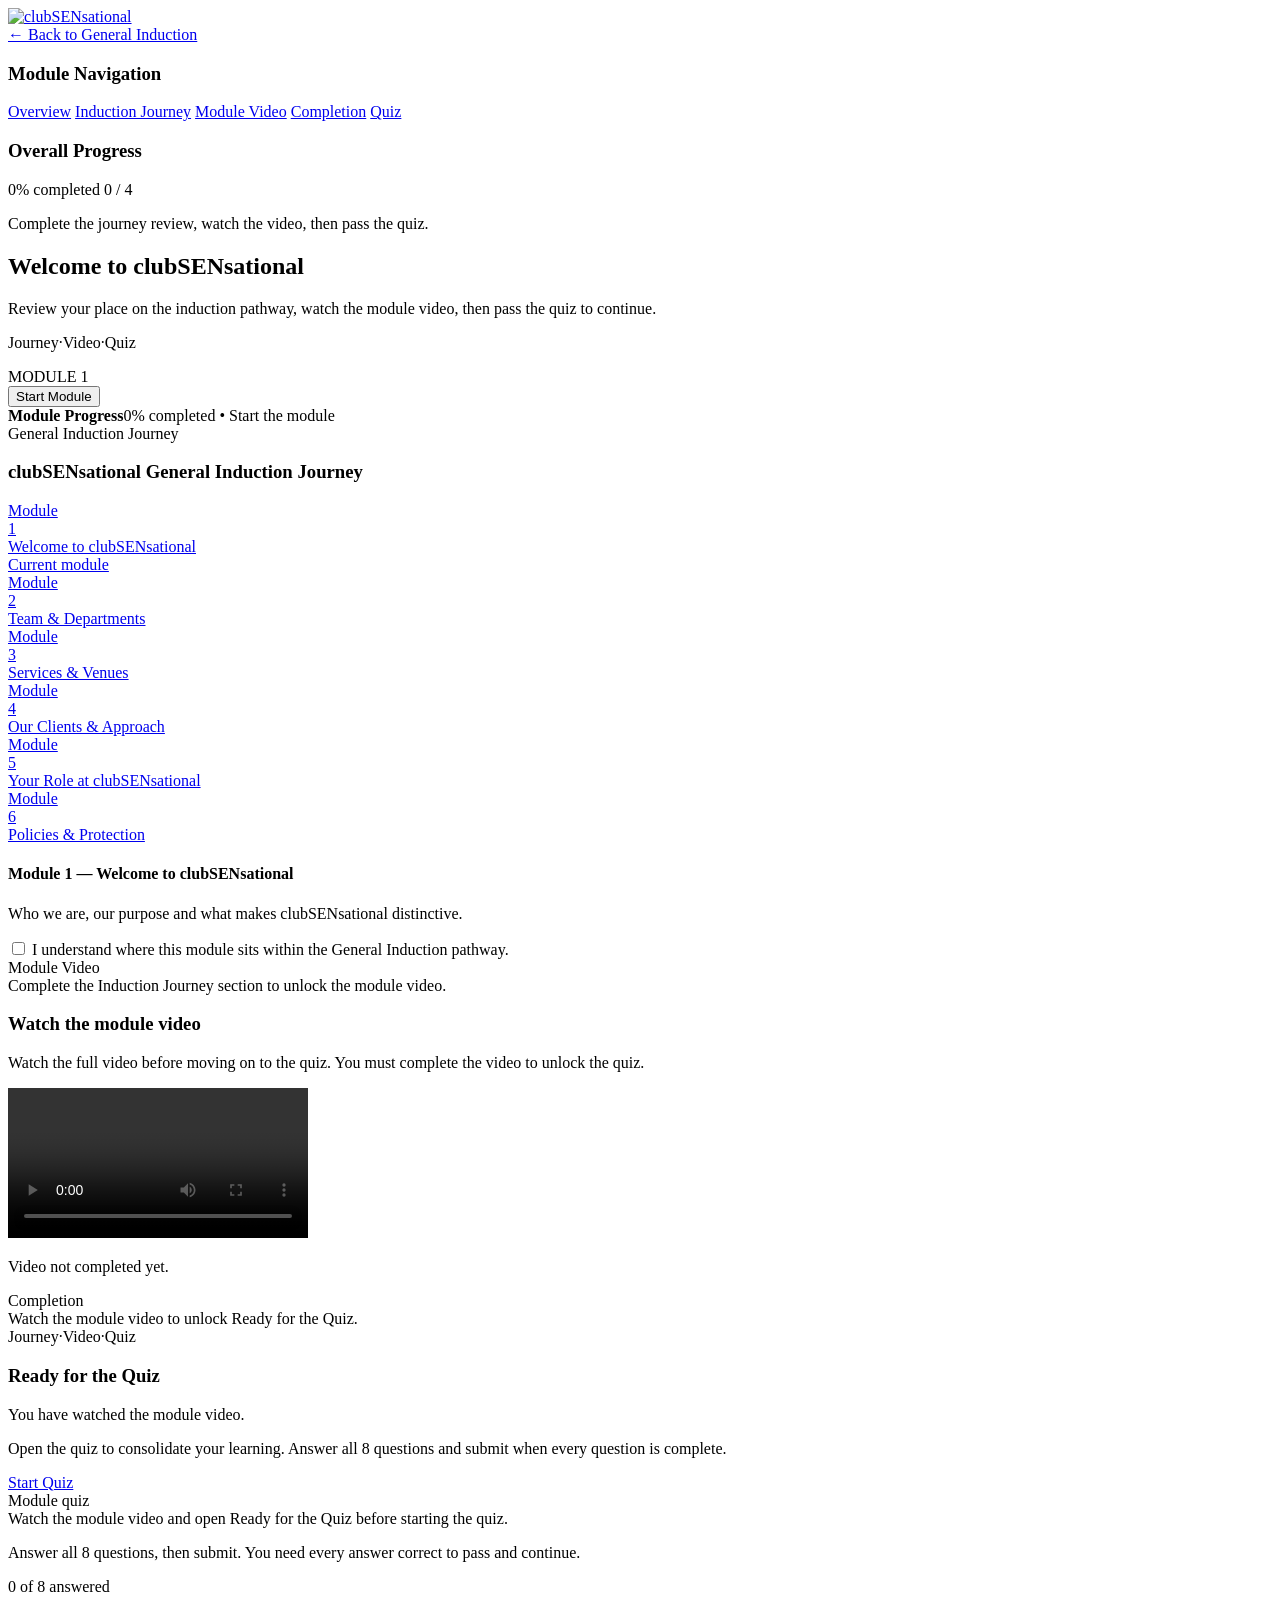
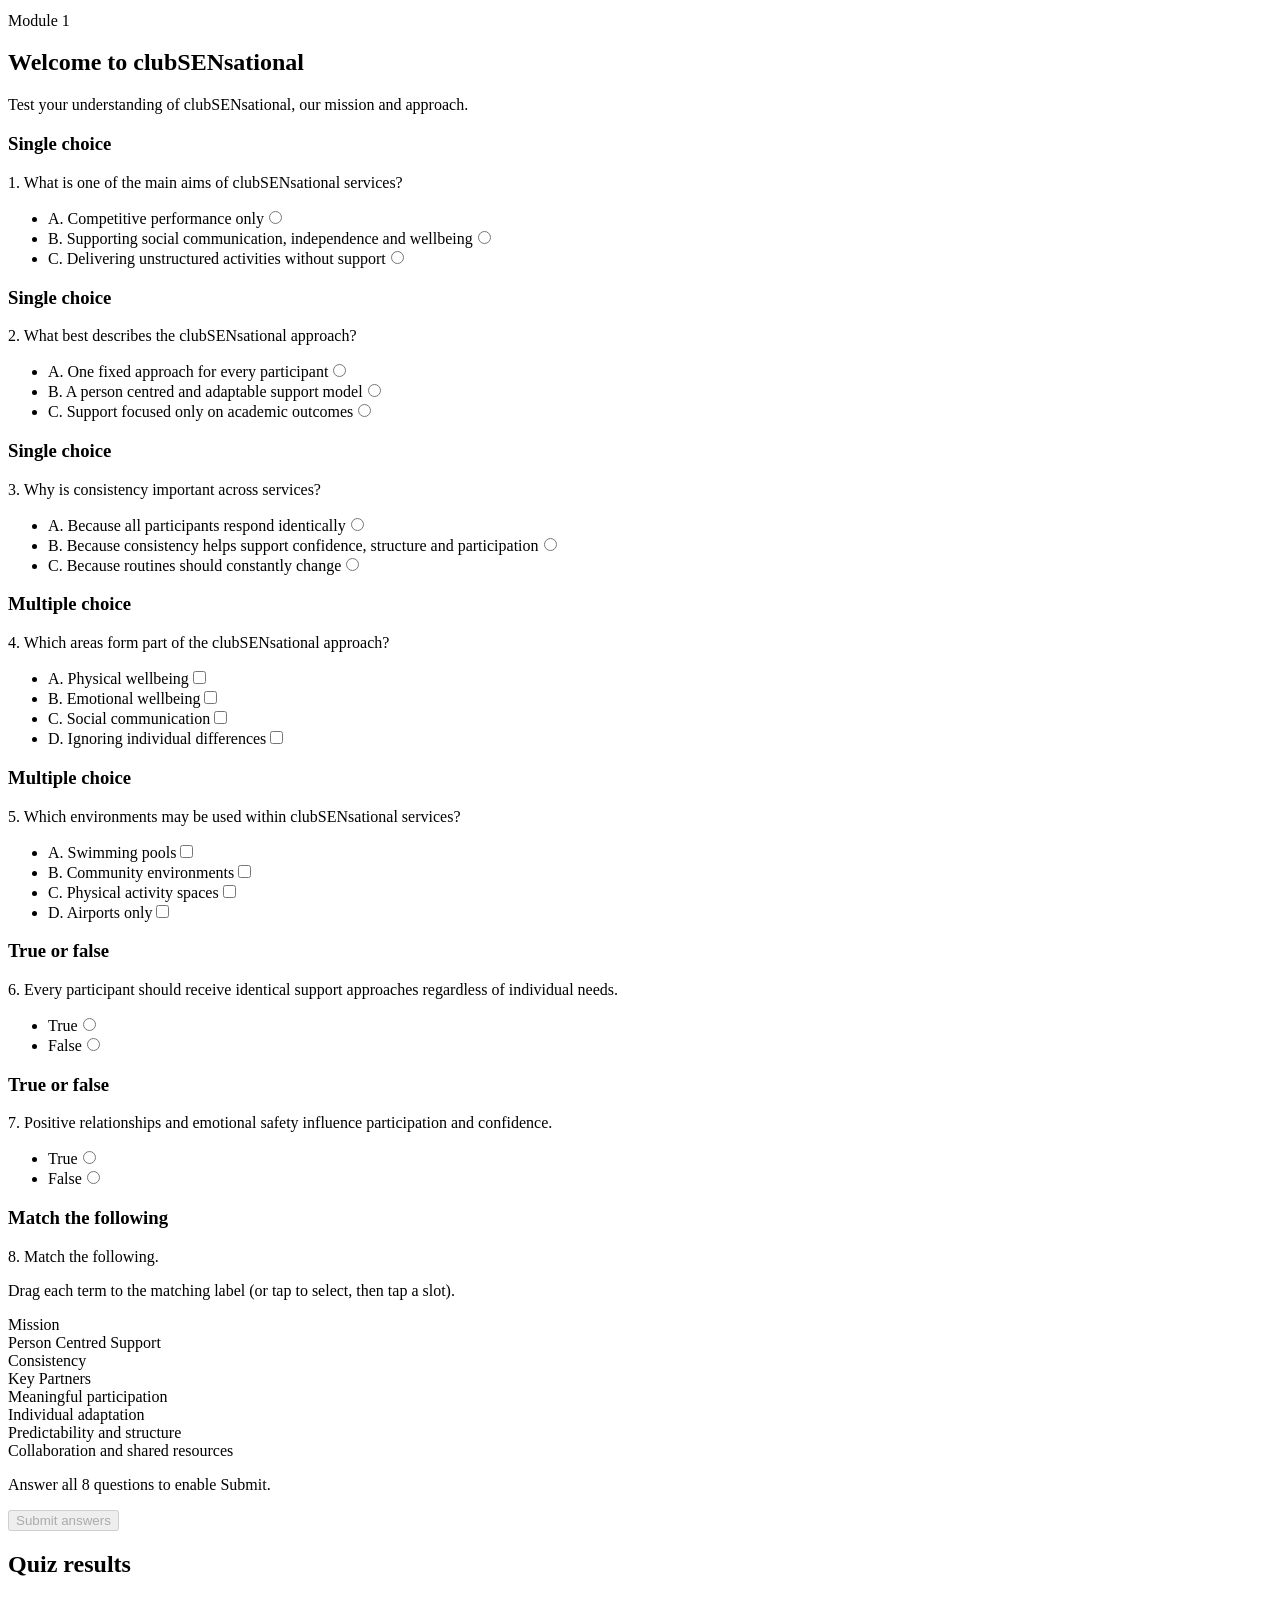
==== general-induction/modules/module-1/index.html @ 7389bcb9 "Shorten module hero descriptor to avoid duplicating the subtitle. Co-authored-by: Cursor <cursoragen" ====
<!DOCTYPE html>
<html lang="en-GB">
<head>
  <meta charset="UTF-8" />
  <meta name="viewport" content="width=device-width, initial-scale=1.0" />
  <title>Module 1 - Welcome to clubSENsational | General Induction</title>
  <meta name="description" content="Who we are, our purpose and what makes clubSENsational distinctive." />
  <link rel="stylesheet" href="/assets/training-content-containment.css" />
  <link rel="stylesheet" href="/assets/induction-module-template.css" />
  <link rel="stylesheet" href="/assets/module-roadmap.css" />
  <link rel="stylesheet" href="/assets/induction-journey-connectors.css" />
  <link rel="stylesheet" href="/assets/journey-editorial-hierarchy.css" />
  <link rel="stylesheet" href="/assets/induction-journey-editorial-overrides.css" />
  <link rel="stylesheet" href="/assets/journey-node-layout.css" />
  <link rel="stylesheet" href="/assets/induction-journey-nodes.css" />
  <link rel="stylesheet" href="/assets/induction-recap-completion-theme.css" />
  <link rel="stylesheet" href="/assets/induction-quiz-theme.css" />
  <link rel="stylesheet" href="/assets/provisional-video.css" />
  <link rel="stylesheet" href="/assets/provisional-ui-overrides.css" />
</head>
<body class="training-template-body">
<div class="portal" data-induction-module="1" data-provisional-induction="1">
  <aside class="sidebar">
    <div class="brand-card">
      <a href="/general-induction/" class="sidebar-logo-link">
        <img src="/assets/clubsensational-portal-logo.png" alt="clubSENsational" class="sidebar-logo-img" />
      </a>
    </div>
    <a href="/general-induction/" class="btn-back-pathway">&larr; Back to General Induction</a>
    <div class="sidebar-card">
      <h3>Module Navigation</h3>
      <div class="nav-list" id="moduleNav">
        <a class="nav-link active" href="#overview">Overview</a>
        <a class="nav-link" href="#journey">Induction Journey</a>
        <a class="nav-link" href="#video">Module Video</a>
        <a class="nav-link" href="#complete">Completion</a>
        <a class="nav-link" href="#quiz">Quiz</a>
      </div>
    </div>
    <div class="sidebar-card">
      <h3>Overall Progress</h3>
      <div class="progress-track"><div class="progress-fill" id="overallProgressFill"></div></div>
      <div class="progress-meta">
        <span id="overallProgressText">0% completed</span>
        <span id="overallProgressCount">0 / 4</span>
      </div>
      <p class="small-note">Complete the journey review, watch the video, then pass the quiz.</p>
    </div>
  </aside>

  <main class="main">
    <div class="content">
      <section class="hero section hero--module-system" id="overview" data-stage="overview">
        <div class="module-hero__atmosphere" aria-hidden="true">
          <div class="module-hero__glow"></div>
          <div class="module-hero__signature" aria-hidden="true"></div>
          <div class="module-hero__wave module-hero__wave--1"></div>
          <div class="module-hero__wave module-hero__wave--2"></div>
          <div class="module-hero__wave module-hero__wave--3"></div>
          <span class="module-hero__orb module-hero__orb--1" aria-hidden="true"></span>
          <span class="module-hero__orb module-hero__orb--2" aria-hidden="true"></span>
          <span class="module-hero__orb module-hero__orb--3" aria-hidden="true"></span>
          <span class="module-hero__orb module-hero__orb--4" aria-hidden="true"></span>
        </div>
        <div class="section-top section-top--hero">
          <div class="hero-title-line">
            <div class="hero-title-line__stack">
              <h2>Welcome to clubSENsational</h2>
              <p class="module-hero__descriptor">Review your place on the induction pathway, watch the module video, then pass the quiz to continue.</p>
              <p class="module-hero__path"><span>Journey</span><span class="module-hero__path-sep" aria-hidden="true">&middot;</span><span>Video</span><span class="module-hero__path-sep" aria-hidden="true">&middot;</span><span>Quiz</span></p>
            </div>
            <div class="hero-title-line__rail"><div class="hero-heading-row"><div class="hero-module-num">MODULE 1</div></div></div>
          </div>
        </div>
        <div class="hero-actions"><button type="button" class="btn btn-primary" data-scroll="#journey">Start Module</button></div>
      </section>

      <div class="module-progress-bar">
        <div class="module-progress-top"><strong>Module Progress</strong><span id="moduleProgressText">0% completed &bull; Start the module</span></div>
        <div class="module-progress-track"><div class="module-progress-fill" id="moduleProgressFill"></div></div>
      </div>

      <section class="section" id="journey" data-stage="journey">
        <div class="section-top"><span class="section-pill">General Induction Journey</span></div>
        <div class="section-body">
          <div class="section-title-row"><h3>clubSENsational General Induction Journey</h3></div>
          <div class="journey-wrap">
            <div class="journey-track">
              <a class="journey-item active" href="/general-induction/modules/module-1/">
                <div class="journey-node">
                  <span class="journey-node__kicker">Module</span>
                  <div class="journey-circle"><span class="journey-node__num">1</span></div>
                </div>
                <div class="journey-title">Welcome to clubSENsational</div>
                <div class="journey-status">Current module</div>
              </a>
              <a class="journey-item " href="/general-induction/modules/module-2/">
                <div class="journey-node">
                  <span class="journey-node__kicker">Module</span>
                  <div class="journey-circle"><span class="journey-node__num">2</span></div>
                </div>
                <div class="journey-title">Team & Departments</div>
                <div class="journey-status"></div>
              </a>
              <a class="journey-item " href="/general-induction/modules/module-3/">
                <div class="journey-node">
                  <span class="journey-node__kicker">Module</span>
                  <div class="journey-circle"><span class="journey-node__num">3</span></div>
                </div>
                <div class="journey-title">Services & Venues</div>
                <div class="journey-status"></div>
              </a>
              <a class="journey-item " href="/general-induction/modules/module-4/">
                <div class="journey-node">
                  <span class="journey-node__kicker">Module</span>
                  <div class="journey-circle"><span class="journey-node__num">4</span></div>
                </div>
                <div class="journey-title">Our Clients & Approach</div>
                <div class="journey-status"></div>
              </a>
              <a class="journey-item " href="/general-induction/modules/module-5/">
                <div class="journey-node">
                  <span class="journey-node__kicker">Module</span>
                  <div class="journey-circle"><span class="journey-node__num">5</span></div>
                </div>
                <div class="journey-title">Your Role at clubSENsational</div>
                <div class="journey-status"></div>
              </a>
              <a class="journey-item " href="/general-induction/modules/module-6/">
                <div class="journey-node">
                  <span class="journey-node__kicker">Module</span>
                  <div class="journey-circle"><span class="journey-node__num">6</span></div>
                </div>
                <div class="journey-title">Policies & Protection</div>
                <div class="journey-status"></div>
              </a>
            </div>
            <div class="journey-panel" id="journeyPanel">
              <h4>Module 1 &mdash; Welcome to clubSENsational</h4>
              <p>Who we are, our purpose and what makes clubSENsational distinctive.</p>
            </div>
          </div>
          <label class="check-item clickable-progress">
            <input type="checkbox" class="overall-check" data-stage-check="journey">
            <span>I understand where this module sits within the General Induction pathway.</span>
          </label>
        </div>
      </section>

      <section class="section gated-locked" id="video" data-stage="video" data-unlock-after="journey">
        <div class="section-top"><span class="section-pill">Module Video</span></div>
        <div class="section-body">
          <div class="section-lock-banner">Complete the Induction Journey section to unlock the module video.</div>
          <div class="section-title-row"><h3>Watch the module video</h3></div>
          <p class="lead">Watch the full video before moving on to the quiz. You must complete the video to unlock the quiz.</p>
          <div class="module-video-shell">
            <video class="module-video" id="moduleVideo" controls playsinline preload="metadata" src="/assets/videos/module-1.mp4"></video>
            <p class="module-video-status" id="moduleVideoStatus">Video not completed yet.</p>
          </div>
          <label class="check-item clickable-progress video-complete-check" id="videoCompleteWrap" hidden>
            <input type="checkbox" class="overall-check" data-stage-check="video" id="videoCompleteCheck" disabled>
            <span>I have watched the module video.</span>
          </label>
        </div>
      </section>

      <section class="section gated-locked" id="complete" data-stage="complete" data-unlock-after="video">
        <div class="section-top"><span class="section-pill">Completion</span></div>
        <div class="section-body">
          <div class="section-lock-banner">Watch the module video to unlock Ready for the Quiz.</div>
          <div class="completion-box">
            <div class="completion-atmosphere" aria-hidden="true"></div>
            <div class="completion-inner">
              <div class="completion-pathway" role="presentation" aria-hidden="true">
                <span>Journey</span><span class="completion-pathway__sep">&middot;</span><span>Video</span><span class="completion-pathway__sep">&middot;</span><span class="completion-pathway__quiz">Quiz</span>
              </div>
              <h3 class="completion-title">Ready for the Quiz</h3>
              <div class="completion-body">
                <p class="completion-lead">You have watched the module video.</p>
                <p class="completion-sub">Open the quiz to consolidate your learning. Answer all 8 questions and submit when every question is complete.</p>
              </div>
              <div class="completion-actions">
                <a class="btn btn-primary" href="#quiz" id="startQuizBtn">Start Quiz</a>
              </div>
            </div>
          </div>
        </div>
      </section>

      <section class="section gated-locked" id="quiz" data-stage="quiz" data-unlock-after="complete">
        <div class="section-top"><span class="section-pill">Module quiz</span></div>
        <div class="section-body">
          <div class="section-lock-banner">Watch the module video and open Ready for the Quiz before starting the quiz.</div>
          <p class="lead">Answer all 8 questions, then submit. You need every answer correct to pass and continue.</p>
          <div class="quiz-embed">
            <div class="quiz-inline" id="quizInlineM1">
              <div class="quiz-inline-progress">
                <div class="progress-track"><div class="progress-fill" id="progressFillM1"></div></div>
                <p class="progress-meta" id="progressTextM1">0 of 8 answered</p>
              </div>
              <header class="quiz-hero">
                <span class="tag">Module 1</span>
                <h1>Welcome to clubSENsational</h1>
                <p>Test your understanding of clubSENsational, our mission and approach.</p>
              </header>
              <form id="quizFormM1">
                <div class="q-card" data-q="1">
                  <h3>Single choice</h3>
                  <p class="q-text">1. What is one of the main aims of clubSENsational services?</p>
                  <ul class="opt-list">
                    <li><label for="q1a_m1"><span class="opt-txt">A. Competitive performance only</span><input type="radio" name="q1_m1" id="q1a_m1" value="A"></label></li>
                    <li><label for="q1b_m1"><span class="opt-txt">B. Supporting social communication, independence and wellbeing</span><input type="radio" name="q1_m1" id="q1b_m1" value="B"></label></li>
                    <li><label for="q1c_m1"><span class="opt-txt">C. Delivering unstructured activities without support</span><input type="radio" name="q1_m1" id="q1c_m1" value="C"></label></li>
                  </ul>
                  <div class="feedback" id="f1M1"></div>
                </div>
                <div class="q-card" data-q="2">
                  <h3>Single choice</h3>
                  <p class="q-text">2. What best describes the clubSENsational approach?</p>
                  <ul class="opt-list">
                    <li><label for="q2a_m1"><span class="opt-txt">A. One fixed approach for every participant</span><input type="radio" name="q2_m1" id="q2a_m1" value="A"></label></li>
                    <li><label for="q2b_m1"><span class="opt-txt">B. A person centred and adaptable support model</span><input type="radio" name="q2_m1" id="q2b_m1" value="B"></label></li>
                    <li><label for="q2c_m1"><span class="opt-txt">C. Support focused only on academic outcomes</span><input type="radio" name="q2_m1" id="q2c_m1" value="C"></label></li>
                  </ul>
                  <div class="feedback" id="f2M1"></div>
                </div>
                <div class="q-card" data-q="3">
                  <h3>Single choice</h3>
                  <p class="q-text">3. Why is consistency important across services?</p>
                  <ul class="opt-list">
                    <li><label for="q3a_m1"><span class="opt-txt">A. Because all participants respond identically</span><input type="radio" name="q3_m1" id="q3a_m1" value="A"></label></li>
                    <li><label for="q3b_m1"><span class="opt-txt">B. Because consistency helps support confidence, structure and participation</span><input type="radio" name="q3_m1" id="q3b_m1" value="B"></label></li>
                    <li><label for="q3c_m1"><span class="opt-txt">C. Because routines should constantly change</span><input type="radio" name="q3_m1" id="q3c_m1" value="C"></label></li>
                  </ul>
                  <div class="feedback" id="f3M1"></div>
                </div>
                <div class="q-card" data-q="4">
                  <h3>Multiple choice</h3>
                  <p class="q-text">4. Which areas form part of the clubSENsational approach?</p>
                  <ul class="opt-list">
                    <li><label for="q4a_m1"><span class="opt-txt">A. Physical wellbeing</span><input type="checkbox" name="q4_m1" id="q4a_m1" value="A"></label></li>
                    <li><label for="q4b_m1"><span class="opt-txt">B. Emotional wellbeing</span><input type="checkbox" name="q4_m1" id="q4b_m1" value="B"></label></li>
                    <li><label for="q4c_m1"><span class="opt-txt">C. Social communication</span><input type="checkbox" name="q4_m1" id="q4c_m1" value="C"></label></li>
                    <li><label for="q4d_m1"><span class="opt-txt">D. Ignoring individual differences</span><input type="checkbox" name="q4_m1" id="q4d_m1" value="D"></label></li>
                  </ul>
                  <div class="feedback" id="f4M1"></div>
                </div>
                <div class="q-card" data-q="5">
                  <h3>Multiple choice</h3>
                  <p class="q-text">5. Which environments may be used within clubSENsational services?</p>
                  <ul class="opt-list">
                    <li><label for="q5a_m1"><span class="opt-txt">A. Swimming pools</span><input type="checkbox" name="q5_m1" id="q5a_m1" value="A"></label></li>
                    <li><label for="q5b_m1"><span class="opt-txt">B. Community environments</span><input type="checkbox" name="q5_m1" id="q5b_m1" value="B"></label></li>
                    <li><label for="q5c_m1"><span class="opt-txt">C. Physical activity spaces</span><input type="checkbox" name="q5_m1" id="q5c_m1" value="C"></label></li>
                    <li><label for="q5d_m1"><span class="opt-txt">D. Airports only</span><input type="checkbox" name="q5_m1" id="q5d_m1" value="D"></label></li>
                  </ul>
                  <div class="feedback" id="f5M1"></div>
                </div>
                <div class="q-card" data-q="6">
                  <h3>True or false</h3>
                  <p class="q-text">6. Every participant should receive identical support approaches regardless of individual needs.</p>
                  <ul class="opt-list">
                    <li><label for="q6t_m1"><span class="opt-txt">True</span><input type="radio" name="q6_m1" id="q6t_m1" value="T"></label></li>
                    <li><label for="q6f_m1"><span class="opt-txt">False</span><input type="radio" name="q6_m1" id="q6f_m1" value="F"></label></li>
                  </ul>
                  <div class="feedback" id="f6M1"></div>
                </div>
                <div class="q-card" data-q="7">
                  <h3>True or false</h3>
                  <p class="q-text">7. Positive relationships and emotional safety influence participation and confidence.</p>
                  <ul class="opt-list">
                    <li><label for="q7t_m1"><span class="opt-txt">True</span><input type="radio" name="q7_m1" id="q7t_m1" value="T"></label></li>
                    <li><label for="q7f_m1"><span class="opt-txt">False</span><input type="radio" name="q7_m1" id="q7f_m1" value="F"></label></li>
                  </ul>
                  <div class="feedback" id="f7M1"></div>
                </div>
                <div class="q-card" data-q="8">
                  <h3>Match the following</h3>
                  <p class="q-text">8. Match the following.</p>
                  <p class="q-text q-text--match-hint">Drag each term to the matching label (or tap to select, then tap a slot).</p>
                  <div class="match-game">
                    <div class="match-column match-slots">
                      <div class="match-slot" data-correct="meaningful_participation"><span class="slot-label">Mission</span><div class="slot-drop"></div></div>
                      <div class="match-slot" data-correct="individual_adaptation"><span class="slot-label">Person Centred Support</span><div class="slot-drop"></div></div>
                      <div class="match-slot" data-correct="predictability_and_structure"><span class="slot-label">Consistency</span><div class="slot-drop"></div></div>
                      <div class="match-slot" data-correct="collaboration_and_shared_resources"><span class="slot-label">Key Partners</span><div class="slot-drop"></div></div>
                    </div>
                    <div class="match-column match-pool" id="pool8M1">
                      <div class="match-chip" data-value="meaningful_participation" draggable="true">Meaningful participation</div>
                      <div class="match-chip" data-value="individual_adaptation" draggable="true">Individual adaptation</div>
                      <div class="match-chip" data-value="predictability_and_structure" draggable="true">Predictability and structure</div>
                      <div class="match-chip" data-value="collaboration_and_shared_resources" draggable="true">Collaboration and shared resources</div>
                    </div>
                  </div>
                  <div class="feedback" id="f8M1"></div>
                </div>
                <p class="quiz-submit-hint" id="quizSubmitHintM1">Answer all 8 questions to enable Submit.</p>
                <button type="submit" class="btn-submit" id="submitBtnM1" disabled>Submit answers</button>
              </form>
              <div class="score-card" id="scoreCardM1">
                <h2>Quiz results</h2>
                <p class="score-value" id="scoreValueM1">0/8</p>
                <p class="score-msg" id="scoreMsgM1"></p>
                <a href="/general-induction/modules/module-2/" class="back-link quiz-next-btn" style="display:none">Continue to Module 2</a>
              </div>
            </div>
          </div>
        </div>
      </section>
<script>window.inductionQuizConfig = {"moduleNumber": 1, "correct": {"q1": "B", "q2": "B", "q3": "B", "q4": ["A", "B", "C"], "q5": ["A", "B", "C"], "q6": "F", "q7": "T"}, "matchFeedback": "Mission -> Meaningful participation; Person Centred Support -> Individual adaptation; Consistency -> Predictability and structure; Key Partners -> Collaboration and shared resources."};</script>
    </div>
  </main>
</div>
<script src="/shared/provisional-module-flow.js"></script>
<script src="/shared/provisional-quiz-flow.js"></script>
</body>
</html>
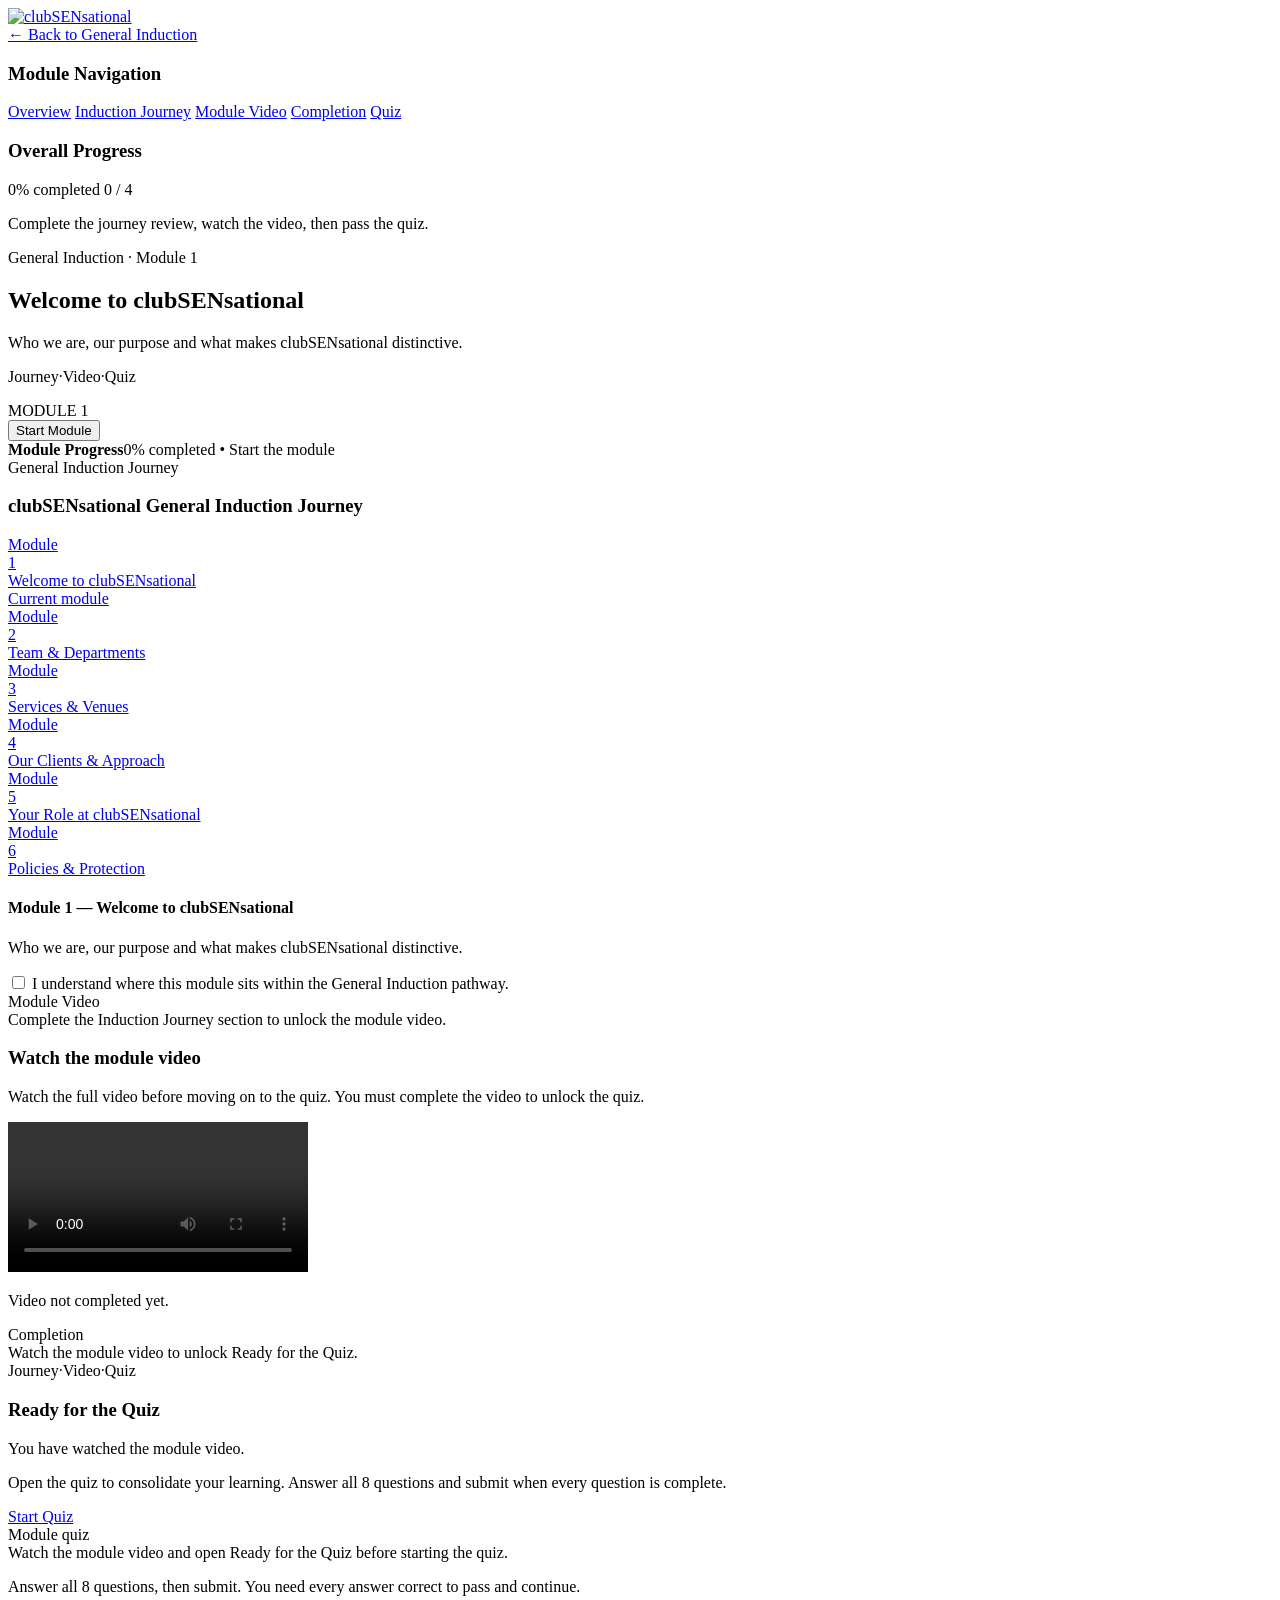
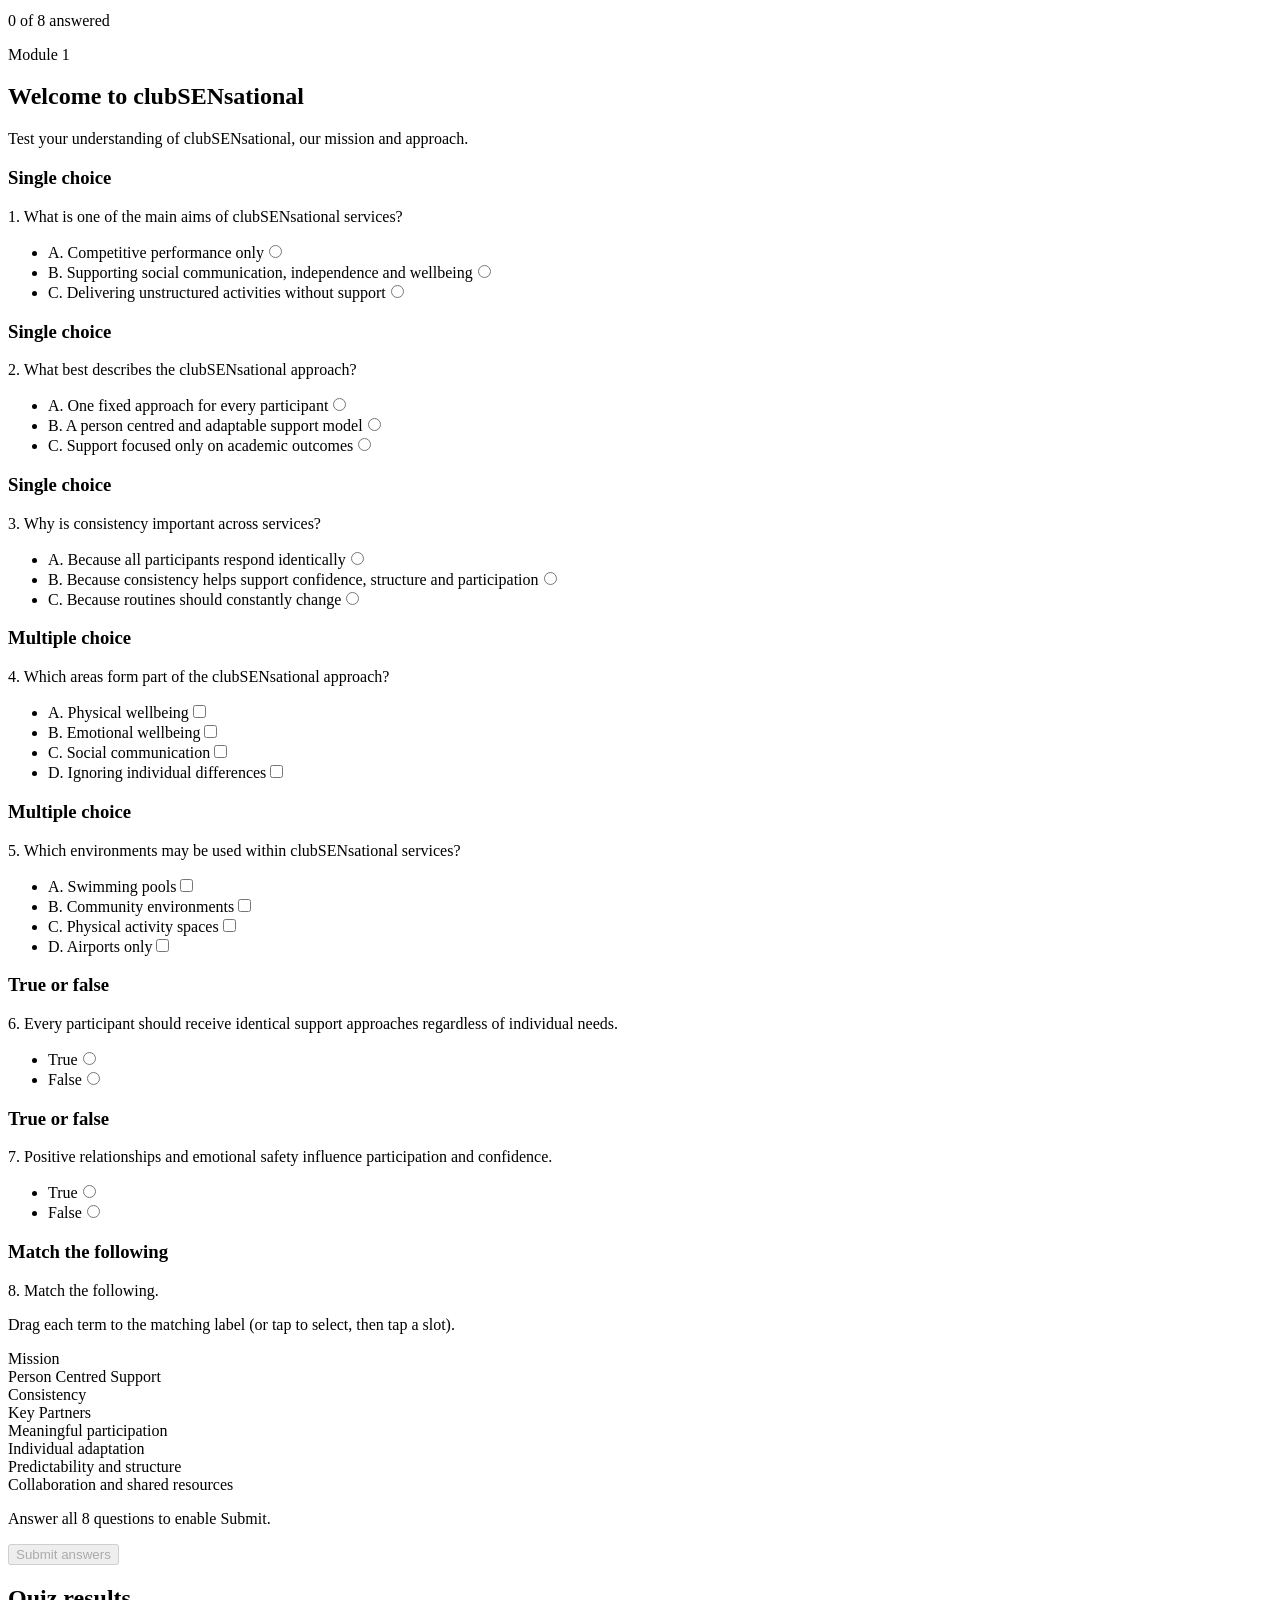
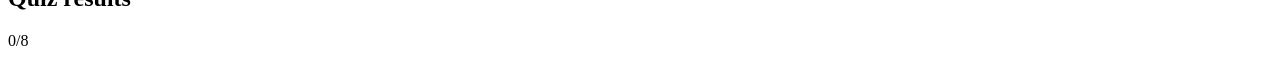
==== commit 6633be34: "Fix module hero colors and titles on all modules. Load induction portal theme, use navy text on gold" ====
--- a/general-induction/modules/module-1/index.html
+++ b/general-induction/modules/module-1/index.html
@@ -17,6 +17,7 @@
   <link rel="stylesheet" href="/assets/induction-quiz-theme.css" />
   <link rel="stylesheet" href="/assets/provisional-video.css" />
   <link rel="stylesheet" href="/assets/provisional-ui-overrides.css" />
+  <link rel="stylesheet" href="/assets/induction-portal-theme.css" />
 </head>
 <body class="training-template-body">
 <div class="portal" data-induction-module="1" data-provisional-induction="1">
@@ -65,8 +66,9 @@
         <div class="section-top section-top--hero">
           <div class="hero-title-line">
             <div class="hero-title-line__stack">
+              <p class="module-hero__kicker">General Induction &middot; Module 1</p>
               <h2>Welcome to clubSENsational</h2>
-              <p class="module-hero__descriptor">Review your place on the induction pathway, watch the module video, then pass the quiz to continue.</p>
+              <p class="module-hero__descriptor">Who we are, our purpose and what makes clubSENsational distinctive.</p>
               <p class="module-hero__path"><span>Journey</span><span class="module-hero__path-sep" aria-hidden="true">&middot;</span><span>Video</span><span class="module-hero__path-sep" aria-hidden="true">&middot;</span><span>Quiz</span></p>
             </div>
             <div class="hero-title-line__rail"><div class="hero-heading-row"><div class="hero-module-num">MODULE 1</div></div></div>
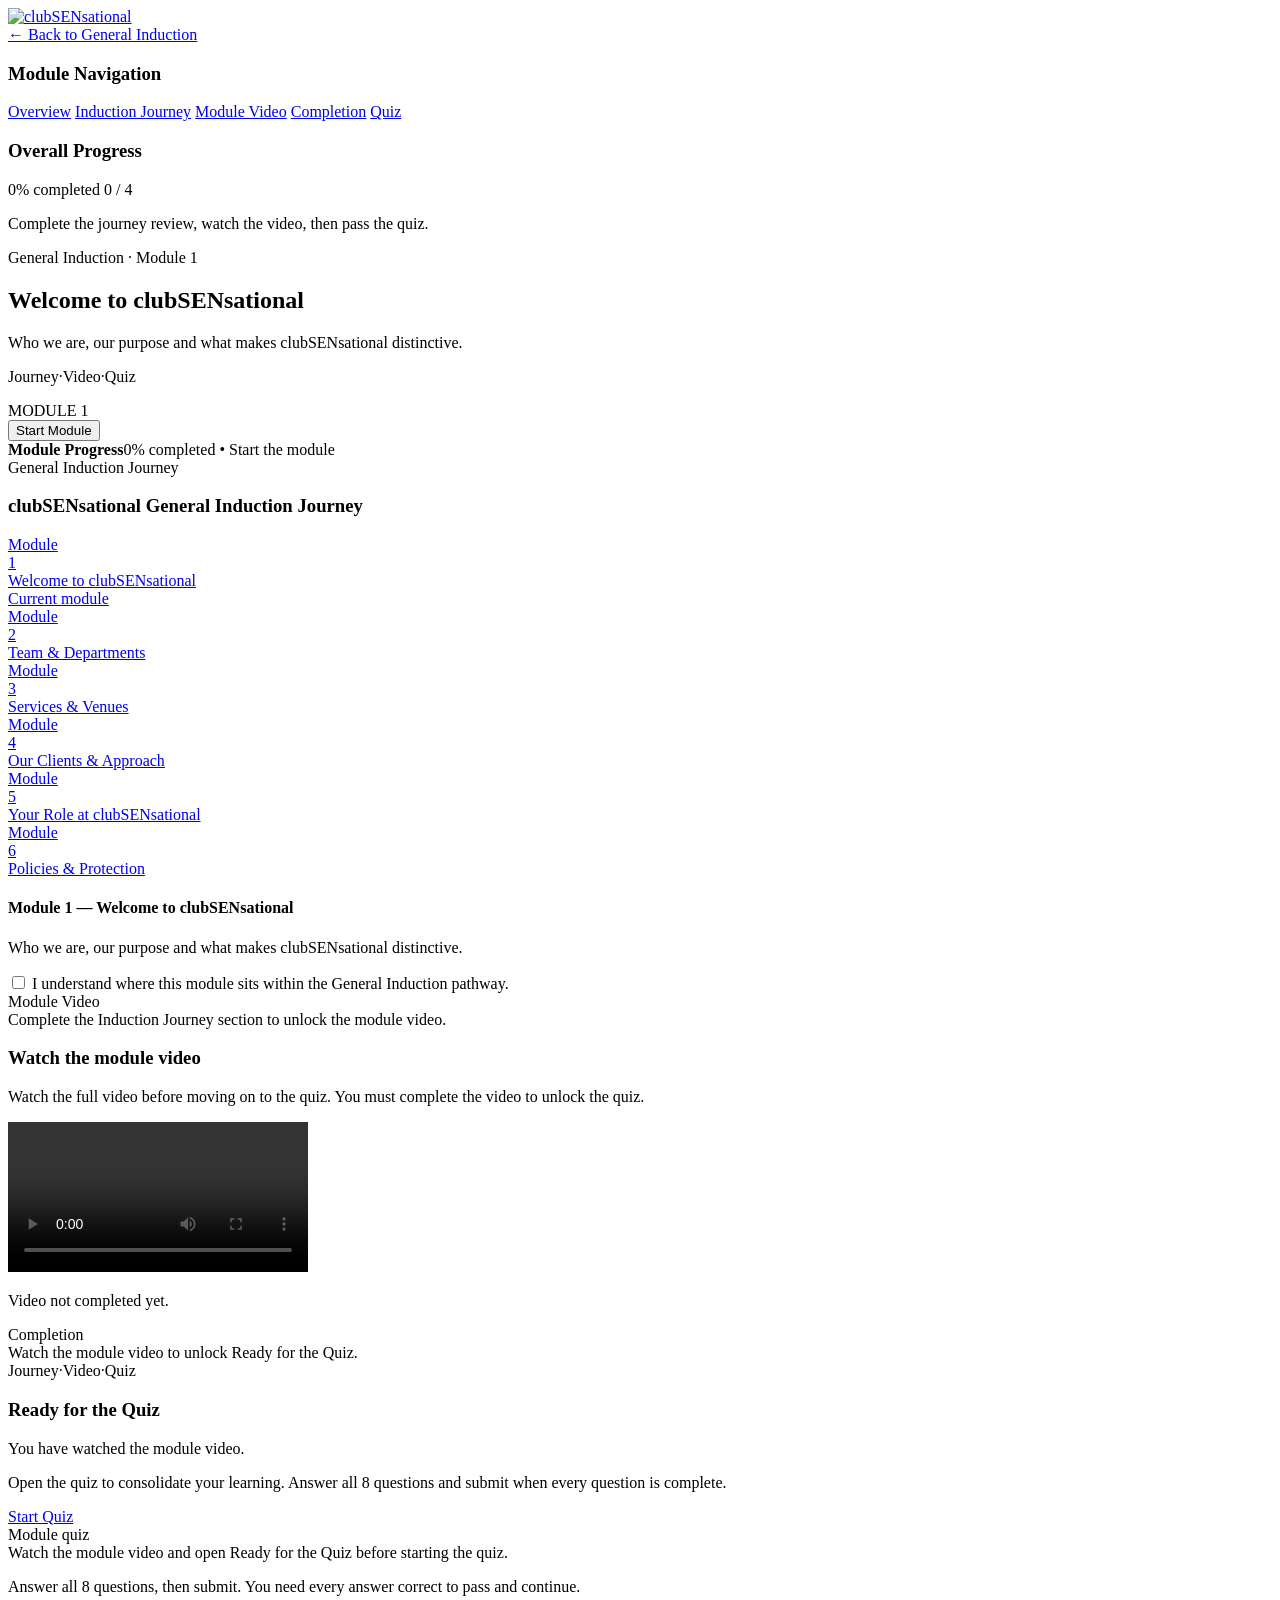
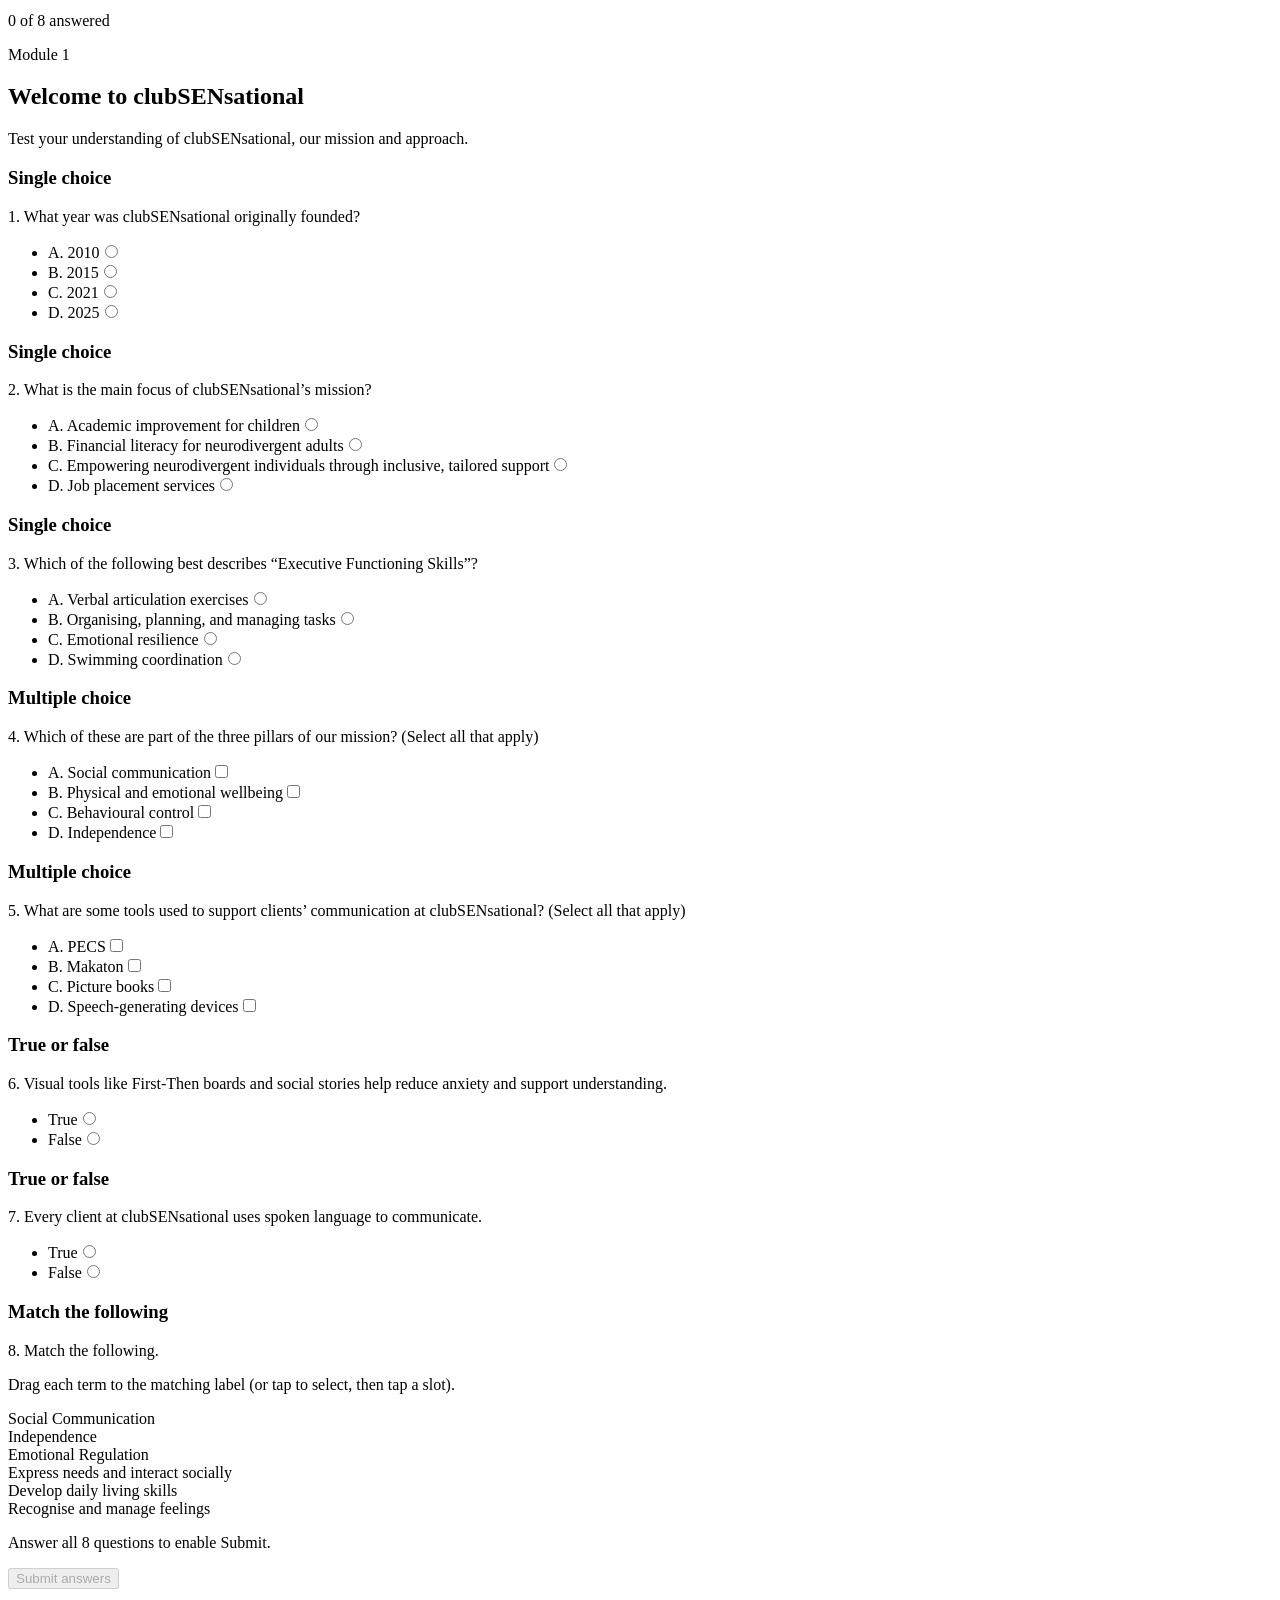
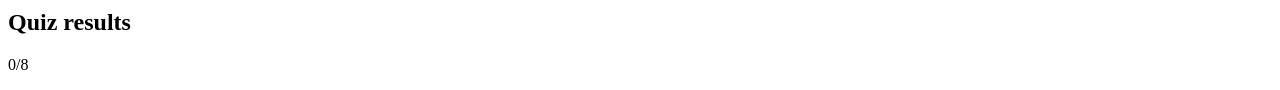
==== commit 5d59cfff: "Replace all module quizzes with the approved question bank. Updates induction_quizzes.json for modul" ====
--- a/general-induction/modules/module-1/index.html
+++ b/general-induction/modules/module-1/index.html
@@ -208,59 +208,62 @@
               <form id="quizFormM1">
                 <div class="q-card" data-q="1">
                   <h3>Single choice</h3>
-                  <p class="q-text">1. What is one of the main aims of clubSENsational services?</p>
-                  <ul class="opt-list">
-                    <li><label for="q1a_m1"><span class="opt-txt">A. Competitive performance only</span><input type="radio" name="q1_m1" id="q1a_m1" value="A"></label></li>
-                    <li><label for="q1b_m1"><span class="opt-txt">B. Supporting social communication, independence and wellbeing</span><input type="radio" name="q1_m1" id="q1b_m1" value="B"></label></li>
-                    <li><label for="q1c_m1"><span class="opt-txt">C. Delivering unstructured activities without support</span><input type="radio" name="q1_m1" id="q1c_m1" value="C"></label></li>
+                  <p class="q-text">1. What year was clubSENsational originally founded?</p>
+                  <ul class="opt-list">
+                    <li><label for="q1a_m1"><span class="opt-txt">A. 2010</span><input type="radio" name="q1_m1" id="q1a_m1" value="A"></label></li>
+                    <li><label for="q1b_m1"><span class="opt-txt">B. 2015</span><input type="radio" name="q1_m1" id="q1b_m1" value="B"></label></li>
+                    <li><label for="q1c_m1"><span class="opt-txt">C. 2021</span><input type="radio" name="q1_m1" id="q1c_m1" value="C"></label></li>
+                    <li><label for="q1d_m1"><span class="opt-txt">D. 2025</span><input type="radio" name="q1_m1" id="q1d_m1" value="D"></label></li>
                   </ul>
                   <div class="feedback" id="f1M1"></div>
                 </div>
                 <div class="q-card" data-q="2">
                   <h3>Single choice</h3>
-                  <p class="q-text">2. What best describes the clubSENsational approach?</p>
-                  <ul class="opt-list">
-                    <li><label for="q2a_m1"><span class="opt-txt">A. One fixed approach for every participant</span><input type="radio" name="q2_m1" id="q2a_m1" value="A"></label></li>
-                    <li><label for="q2b_m1"><span class="opt-txt">B. A person centred and adaptable support model</span><input type="radio" name="q2_m1" id="q2b_m1" value="B"></label></li>
-                    <li><label for="q2c_m1"><span class="opt-txt">C. Support focused only on academic outcomes</span><input type="radio" name="q2_m1" id="q2c_m1" value="C"></label></li>
+                  <p class="q-text">2. What is the main focus of clubSENsational’s mission?</p>
+                  <ul class="opt-list">
+                    <li><label for="q2a_m1"><span class="opt-txt">A. Academic improvement for children</span><input type="radio" name="q2_m1" id="q2a_m1" value="A"></label></li>
+                    <li><label for="q2b_m1"><span class="opt-txt">B. Financial literacy for neurodivergent adults</span><input type="radio" name="q2_m1" id="q2b_m1" value="B"></label></li>
+                    <li><label for="q2c_m1"><span class="opt-txt">C. Empowering neurodivergent individuals through inclusive, tailored support</span><input type="radio" name="q2_m1" id="q2c_m1" value="C"></label></li>
+                    <li><label for="q2d_m1"><span class="opt-txt">D. Job placement services</span><input type="radio" name="q2_m1" id="q2d_m1" value="D"></label></li>
                   </ul>
                   <div class="feedback" id="f2M1"></div>
                 </div>
                 <div class="q-card" data-q="3">
                   <h3>Single choice</h3>
-                  <p class="q-text">3. Why is consistency important across services?</p>
-                  <ul class="opt-list">
-                    <li><label for="q3a_m1"><span class="opt-txt">A. Because all participants respond identically</span><input type="radio" name="q3_m1" id="q3a_m1" value="A"></label></li>
-                    <li><label for="q3b_m1"><span class="opt-txt">B. Because consistency helps support confidence, structure and participation</span><input type="radio" name="q3_m1" id="q3b_m1" value="B"></label></li>
-                    <li><label for="q3c_m1"><span class="opt-txt">C. Because routines should constantly change</span><input type="radio" name="q3_m1" id="q3c_m1" value="C"></label></li>
+                  <p class="q-text">3. Which of the following best describes “Executive Functioning Skills”?</p>
+                  <ul class="opt-list">
+                    <li><label for="q3a_m1"><span class="opt-txt">A. Verbal articulation exercises</span><input type="radio" name="q3_m1" id="q3a_m1" value="A"></label></li>
+                    <li><label for="q3b_m1"><span class="opt-txt">B. Organising, planning, and managing tasks</span><input type="radio" name="q3_m1" id="q3b_m1" value="B"></label></li>
+                    <li><label for="q3c_m1"><span class="opt-txt">C. Emotional resilience</span><input type="radio" name="q3_m1" id="q3c_m1" value="C"></label></li>
+                    <li><label for="q3d_m1"><span class="opt-txt">D. Swimming coordination</span><input type="radio" name="q3_m1" id="q3d_m1" value="D"></label></li>
                   </ul>
                   <div class="feedback" id="f3M1"></div>
                 </div>
                 <div class="q-card" data-q="4">
                   <h3>Multiple choice</h3>
-                  <p class="q-text">4. Which areas form part of the clubSENsational approach?</p>
-                  <ul class="opt-list">
-                    <li><label for="q4a_m1"><span class="opt-txt">A. Physical wellbeing</span><input type="checkbox" name="q4_m1" id="q4a_m1" value="A"></label></li>
-                    <li><label for="q4b_m1"><span class="opt-txt">B. Emotional wellbeing</span><input type="checkbox" name="q4_m1" id="q4b_m1" value="B"></label></li>
-                    <li><label for="q4c_m1"><span class="opt-txt">C. Social communication</span><input type="checkbox" name="q4_m1" id="q4c_m1" value="C"></label></li>
-                    <li><label for="q4d_m1"><span class="opt-txt">D. Ignoring individual differences</span><input type="checkbox" name="q4_m1" id="q4d_m1" value="D"></label></li>
+                  <p class="q-text">4. Which of these are part of the three pillars of our mission? (Select all that apply)</p>
+                  <ul class="opt-list">
+                    <li><label for="q4a_m1"><span class="opt-txt">A. Social communication</span><input type="checkbox" name="q4_m1" id="q4a_m1" value="A"></label></li>
+                    <li><label for="q4b_m1"><span class="opt-txt">B. Physical and emotional wellbeing</span><input type="checkbox" name="q4_m1" id="q4b_m1" value="B"></label></li>
+                    <li><label for="q4c_m1"><span class="opt-txt">C. Behavioural control</span><input type="checkbox" name="q4_m1" id="q4c_m1" value="C"></label></li>
+                    <li><label for="q4d_m1"><span class="opt-txt">D. Independence</span><input type="checkbox" name="q4_m1" id="q4d_m1" value="D"></label></li>
                   </ul>
                   <div class="feedback" id="f4M1"></div>
                 </div>
                 <div class="q-card" data-q="5">
                   <h3>Multiple choice</h3>
-                  <p class="q-text">5. Which environments may be used within clubSENsational services?</p>
-                  <ul class="opt-list">
-                    <li><label for="q5a_m1"><span class="opt-txt">A. Swimming pools</span><input type="checkbox" name="q5_m1" id="q5a_m1" value="A"></label></li>
-                    <li><label for="q5b_m1"><span class="opt-txt">B. Community environments</span><input type="checkbox" name="q5_m1" id="q5b_m1" value="B"></label></li>
-                    <li><label for="q5c_m1"><span class="opt-txt">C. Physical activity spaces</span><input type="checkbox" name="q5_m1" id="q5c_m1" value="C"></label></li>
-                    <li><label for="q5d_m1"><span class="opt-txt">D. Airports only</span><input type="checkbox" name="q5_m1" id="q5d_m1" value="D"></label></li>
+                  <p class="q-text">5. What are some tools used to support clients’ communication at clubSENsational? (Select all that apply)</p>
+                  <ul class="opt-list">
+                    <li><label for="q5a_m1"><span class="opt-txt">A. PECS</span><input type="checkbox" name="q5_m1" id="q5a_m1" value="A"></label></li>
+                    <li><label for="q5b_m1"><span class="opt-txt">B. Makaton</span><input type="checkbox" name="q5_m1" id="q5b_m1" value="B"></label></li>
+                    <li><label for="q5c_m1"><span class="opt-txt">C. Picture books</span><input type="checkbox" name="q5_m1" id="q5c_m1" value="C"></label></li>
+                    <li><label for="q5d_m1"><span class="opt-txt">D. Speech-generating devices</span><input type="checkbox" name="q5_m1" id="q5d_m1" value="D"></label></li>
                   </ul>
                   <div class="feedback" id="f5M1"></div>
                 </div>
                 <div class="q-card" data-q="6">
                   <h3>True or false</h3>
-                  <p class="q-text">6. Every participant should receive identical support approaches regardless of individual needs.</p>
+                  <p class="q-text">6. Visual tools like First-Then boards and social stories help reduce anxiety and support understanding.</p>
                   <ul class="opt-list">
                     <li><label for="q6t_m1"><span class="opt-txt">True</span><input type="radio" name="q6_m1" id="q6t_m1" value="T"></label></li>
                     <li><label for="q6f_m1"><span class="opt-txt">False</span><input type="radio" name="q6_m1" id="q6f_m1" value="F"></label></li>
@@ -269,7 +272,7 @@
                 </div>
                 <div class="q-card" data-q="7">
                   <h3>True or false</h3>
-                  <p class="q-text">7. Positive relationships and emotional safety influence participation and confidence.</p>
+                  <p class="q-text">7. Every client at clubSENsational uses spoken language to communicate.</p>
                   <ul class="opt-list">
                     <li><label for="q7t_m1"><span class="opt-txt">True</span><input type="radio" name="q7_m1" id="q7t_m1" value="T"></label></li>
                     <li><label for="q7f_m1"><span class="opt-txt">False</span><input type="radio" name="q7_m1" id="q7f_m1" value="F"></label></li>
@@ -282,16 +285,14 @@
                   <p class="q-text q-text--match-hint">Drag each term to the matching label (or tap to select, then tap a slot).</p>
                   <div class="match-game">
                     <div class="match-column match-slots">
-                      <div class="match-slot" data-correct="meaningful_participation"><span class="slot-label">Mission</span><div class="slot-drop"></div></div>
-                      <div class="match-slot" data-correct="individual_adaptation"><span class="slot-label">Person Centred Support</span><div class="slot-drop"></div></div>
-                      <div class="match-slot" data-correct="predictability_and_structure"><span class="slot-label">Consistency</span><div class="slot-drop"></div></div>
-                      <div class="match-slot" data-correct="collaboration_and_shared_resources"><span class="slot-label">Key Partners</span><div class="slot-drop"></div></div>
+                      <div class="match-slot" data-correct="express_needs_and_interact_socially"><span class="slot-label">Social Communication</span><div class="slot-drop"></div></div>
+                      <div class="match-slot" data-correct="develop_daily_living_skills"><span class="slot-label">Independence</span><div class="slot-drop"></div></div>
+                      <div class="match-slot" data-correct="recognise_and_manage_feelings"><span class="slot-label">Emotional Regulation</span><div class="slot-drop"></div></div>
                     </div>
                     <div class="match-column match-pool" id="pool8M1">
-                      <div class="match-chip" data-value="meaningful_participation" draggable="true">Meaningful participation</div>
-                      <div class="match-chip" data-value="individual_adaptation" draggable="true">Individual adaptation</div>
-                      <div class="match-chip" data-value="predictability_and_structure" draggable="true">Predictability and structure</div>
-                      <div class="match-chip" data-value="collaboration_and_shared_resources" draggable="true">Collaboration and shared resources</div>
+                      <div class="match-chip" data-value="express_needs_and_interact_socially" draggable="true">Express needs and interact socially</div>
+                      <div class="match-chip" data-value="develop_daily_living_skills" draggable="true">Develop daily living skills</div>
+                      <div class="match-chip" data-value="recognise_and_manage_feelings" draggable="true">Recognise and manage feelings</div>
                     </div>
                   </div>
                   <div class="feedback" id="f8M1"></div>
@@ -309,7 +310,7 @@
           </div>
         </div>
       </section>
-<script>window.inductionQuizConfig = {"moduleNumber": 1, "correct": {"q1": "B", "q2": "B", "q3": "B", "q4": ["A", "B", "C"], "q5": ["A", "B", "C"], "q6": "F", "q7": "T"}, "matchFeedback": "Mission -> Meaningful participation; Person Centred Support -> Individual adaptation; Consistency -> Predictability and structure; Key Partners -> Collaboration and shared resources."};</script>
+<script>window.inductionQuizConfig = {"moduleNumber": 1, "correct": {"q1": "C", "q2": "C", "q3": "B", "q4": ["A", "B", "D"], "q5": ["A", "B", "D"], "q6": "T", "q7": "F"}, "matchFeedback": "Social Communication -> Express needs and interact socially; Independence -> Develop daily living skills; Emotional Regulation -> Recognise and manage feelings."};</script>
     </div>
   </main>
 </div>
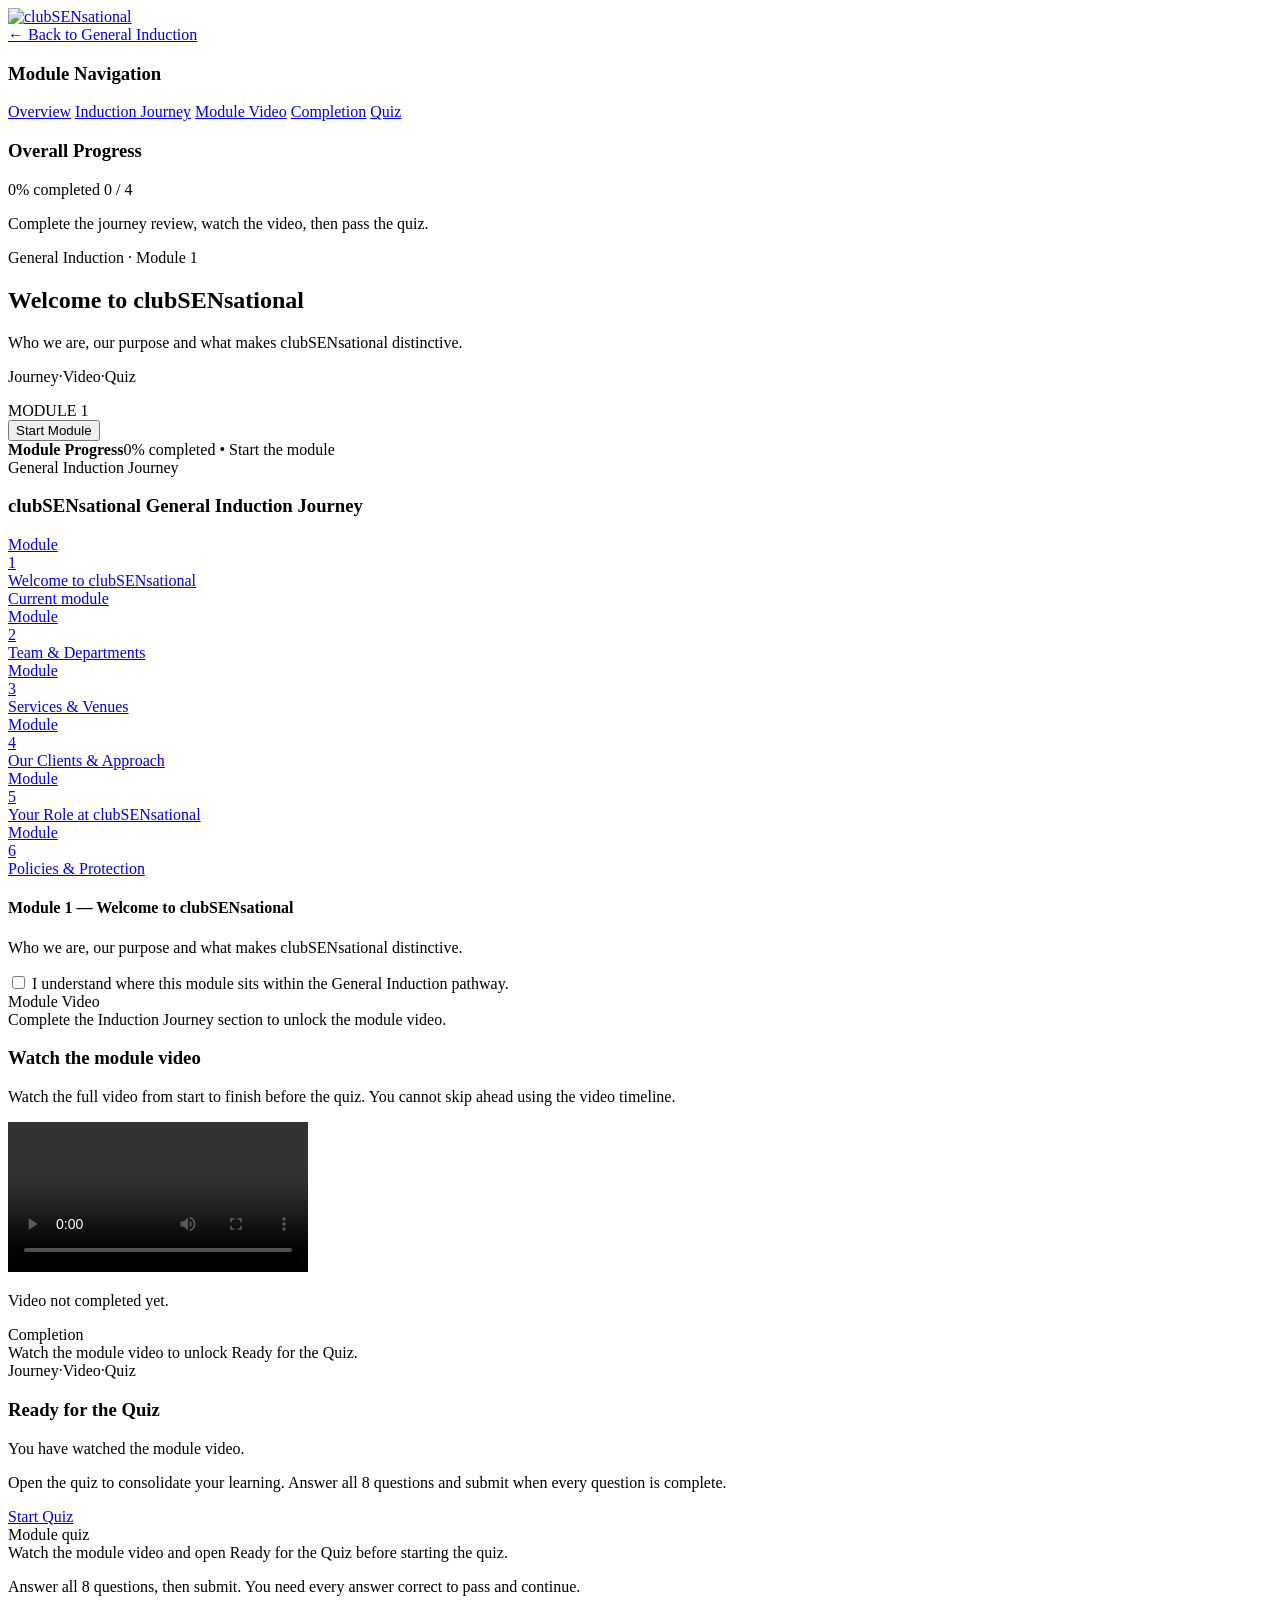
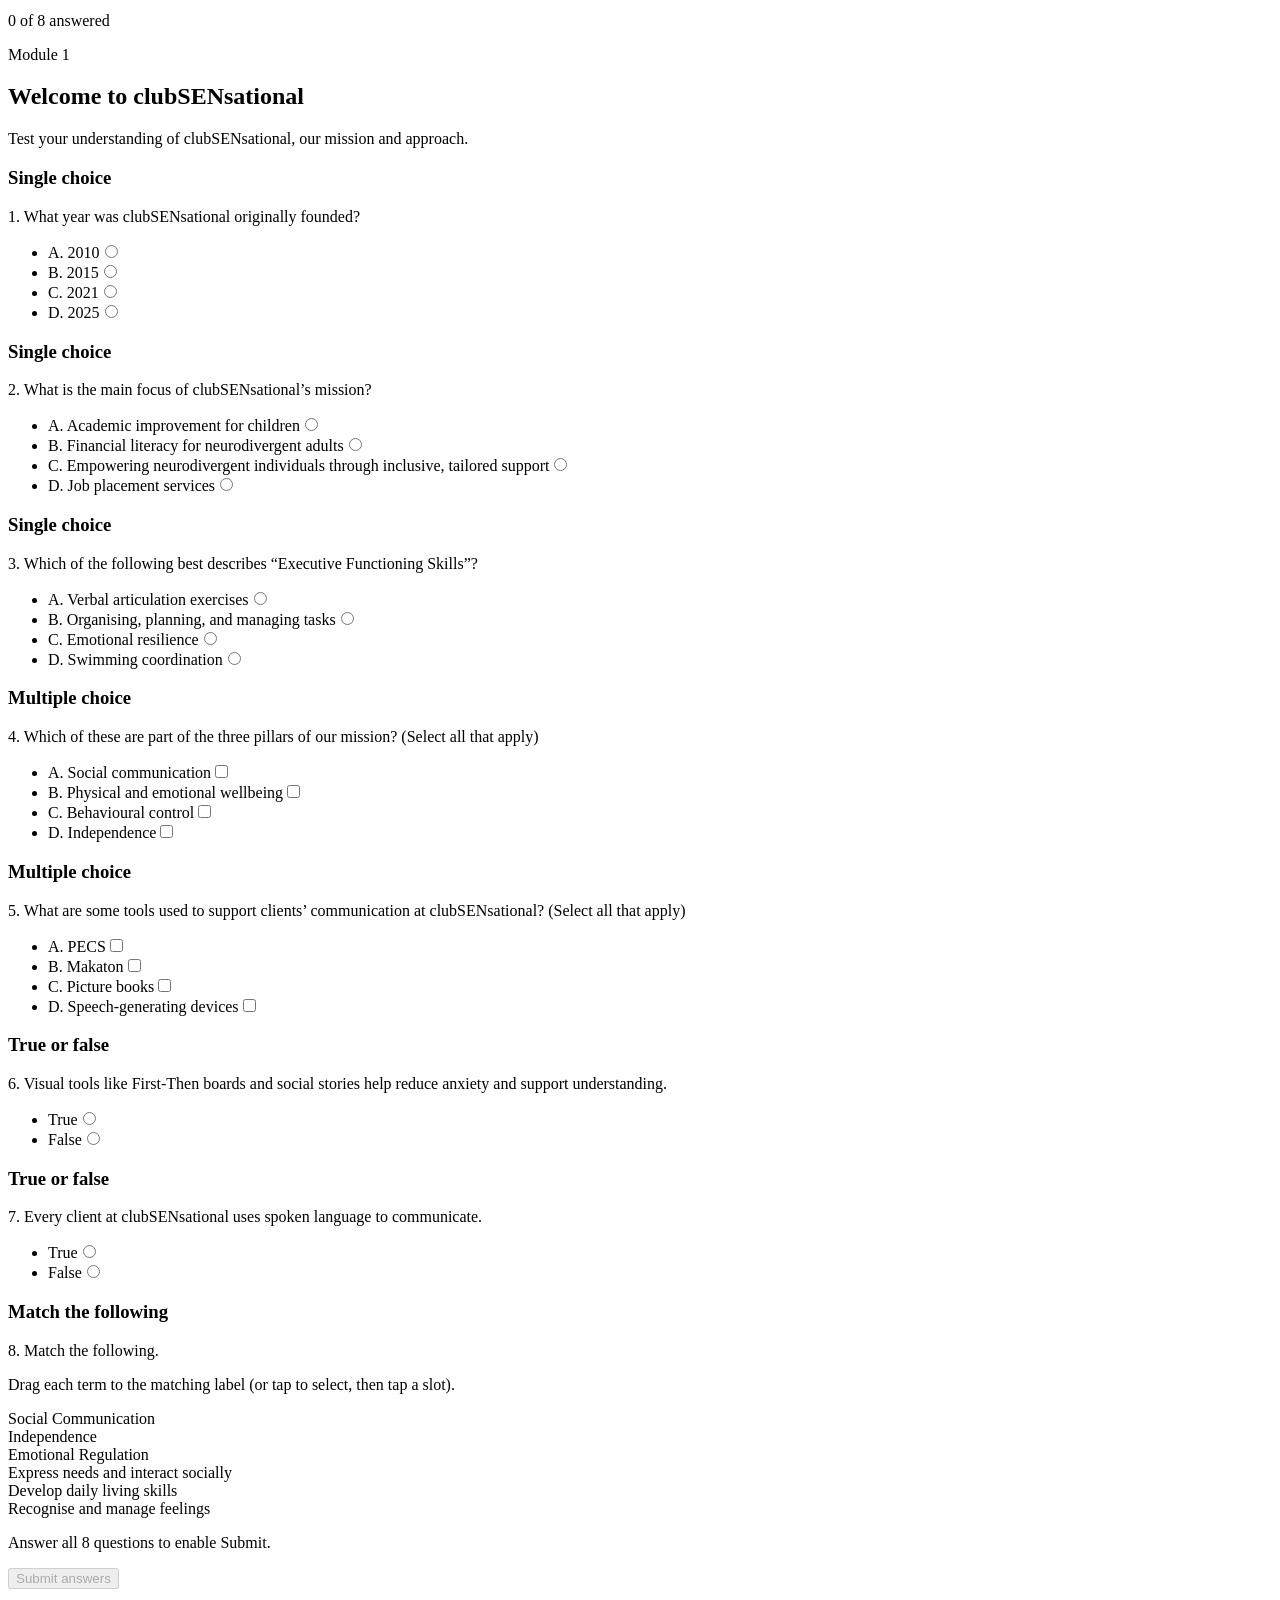
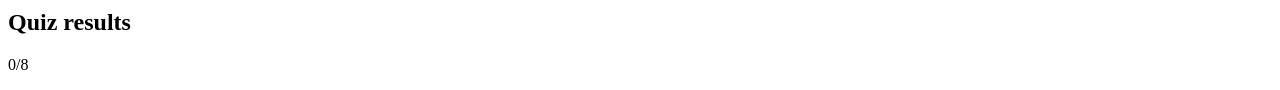
==== commit 25dc4696: "Prevent video timeline skipping until full watch completes. Learners cannot scrub ahead on the progr" ====
--- a/general-induction/modules/module-1/index.html
+++ b/general-induction/modules/module-1/index.html
@@ -18,6 +18,7 @@
   <link rel="stylesheet" href="/assets/provisional-video.css" />
   <link rel="stylesheet" href="/assets/provisional-ui-overrides.css" />
   <link rel="stylesheet" href="/assets/induction-portal-theme.css" />
+  <link rel="stylesheet" href="/assets/provisional-certificate.css" />
 </head>
 <body class="training-template-body">
 <div class="portal" data-induction-module="1" data-provisional-induction="1">
@@ -154,9 +155,9 @@
         <div class="section-body">
           <div class="section-lock-banner">Complete the Induction Journey section to unlock the module video.</div>
           <div class="section-title-row"><h3>Watch the module video</h3></div>
-          <p class="lead">Watch the full video before moving on to the quiz. You must complete the video to unlock the quiz.</p>
+          <p class="lead">Watch the full video from start to finish before the quiz. You cannot skip ahead using the video timeline.</p>
           <div class="module-video-shell">
-            <video class="module-video" id="moduleVideo" controls playsinline preload="metadata" src="/assets/videos/module-1.mp4"></video>
+            <video class="module-video" id="moduleVideo" controls playsinline preload="metadata" controlsList="nodownload" data-video-no-seek="1" src="/assets/videos/module-1.mp4"></video>
             <p class="module-video-status" id="moduleVideoStatus">Video not completed yet.</p>
           </div>
           <label class="check-item clickable-progress video-complete-check" id="videoCompleteWrap" hidden>
@@ -304,7 +305,9 @@
                 <h2>Quiz results</h2>
                 <p class="score-value" id="scoreValueM1">0/8</p>
                 <p class="score-msg" id="scoreMsgM1"></p>
-                <a href="/general-induction/modules/module-2/" class="back-link quiz-next-btn" style="display:none">Continue to Module 2</a>
+                <div class="module-result-actions">
+                  <a href="/general-induction/modules/module-2/" class="back-link quiz-next-btn" style="display:none">Continue to Module 2</a>
+                </div>
               </div>
             </div>
           </div>
@@ -315,6 +318,7 @@
   </main>
 </div>
 <script src="/shared/provisional-module-flow.js"></script>
+<script src="/shared/provisional-certificate.js"></script>
 <script src="/shared/provisional-quiz-flow.js"></script>
 </body>
 </html>
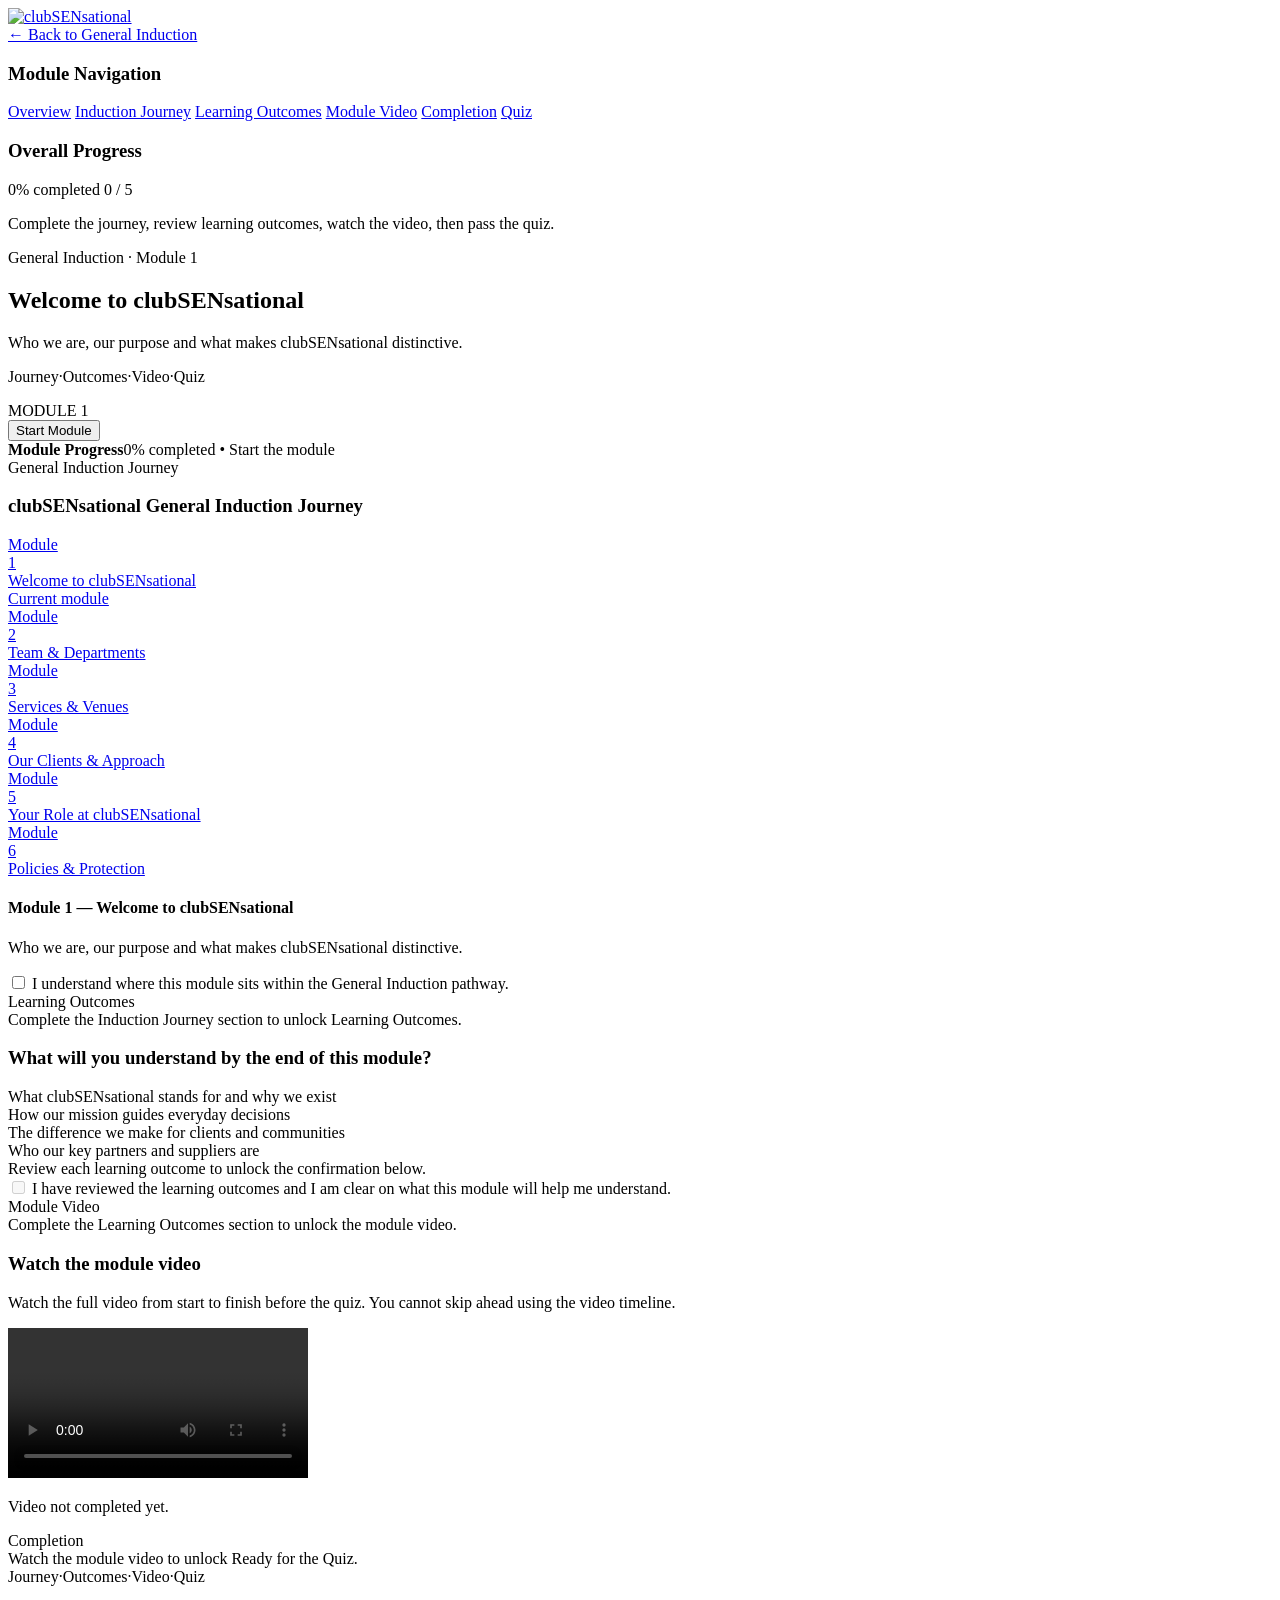
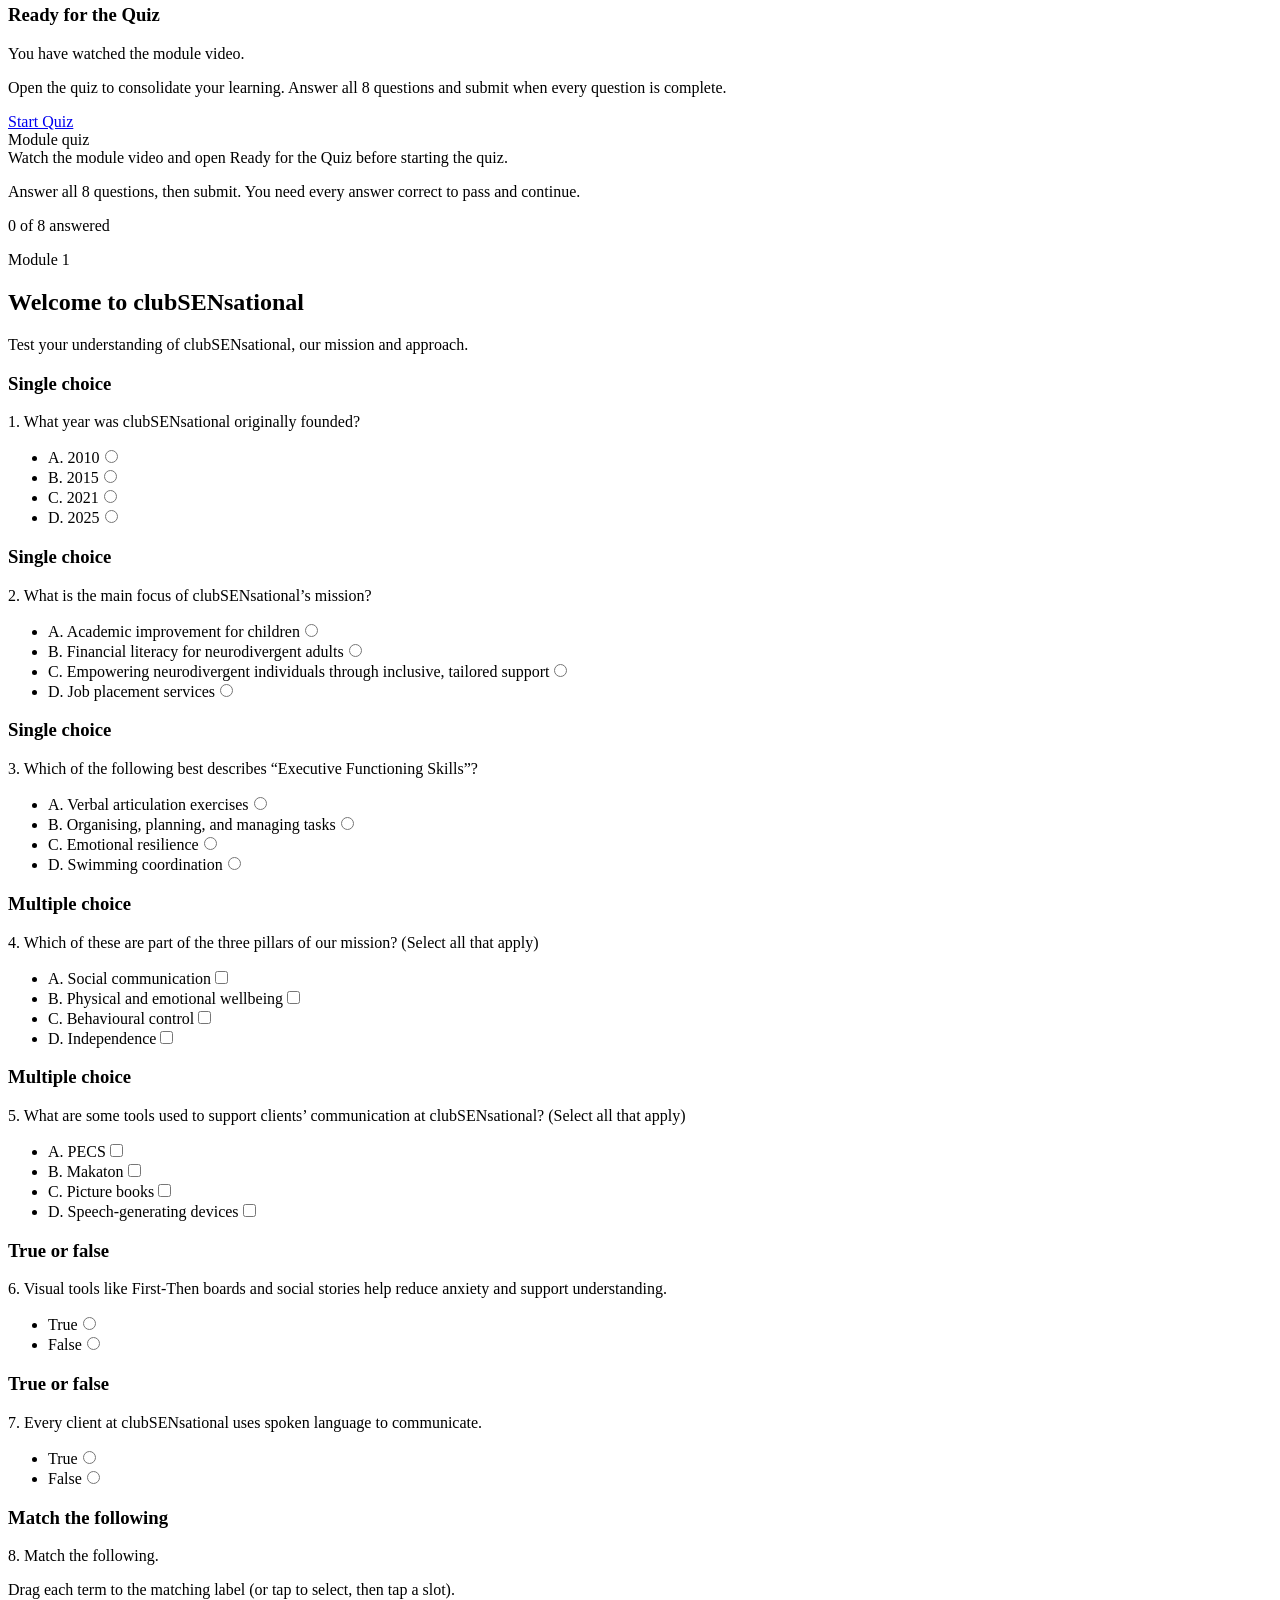
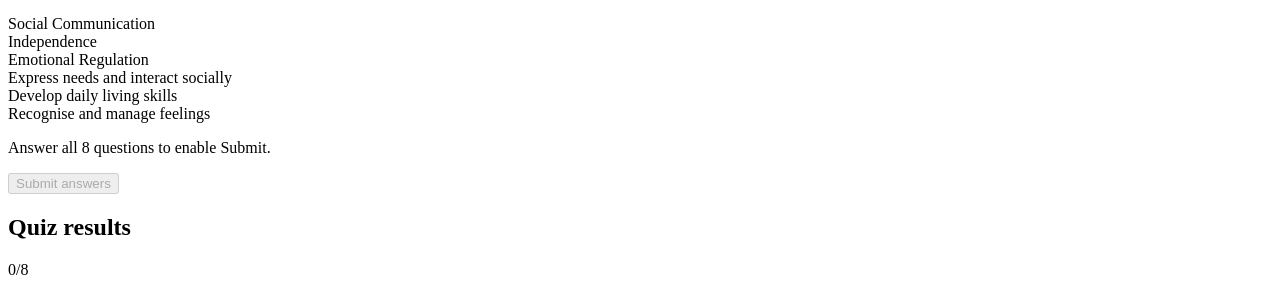
==== commit 5c49180c: "Add Learning Outcomes section after Journey on all modules. Matches full induction layout with gated" ====
--- a/general-induction/modules/module-1/index.html
+++ b/general-induction/modules/module-1/index.html
@@ -34,6 +34,7 @@
       <div class="nav-list" id="moduleNav">
         <a class="nav-link active" href="#overview">Overview</a>
         <a class="nav-link" href="#journey">Induction Journey</a>
+        <a class="nav-link" href="#outcomes">Learning Outcomes</a>
         <a class="nav-link" href="#video">Module Video</a>
         <a class="nav-link" href="#complete">Completion</a>
         <a class="nav-link" href="#quiz">Quiz</a>
@@ -44,9 +45,9 @@
       <div class="progress-track"><div class="progress-fill" id="overallProgressFill"></div></div>
       <div class="progress-meta">
         <span id="overallProgressText">0% completed</span>
-        <span id="overallProgressCount">0 / 4</span>
+        <span id="overallProgressCount">0 / 5</span>
       </div>
-      <p class="small-note">Complete the journey review, watch the video, then pass the quiz.</p>
+      <p class="small-note">Complete the journey, review learning outcomes, watch the video, then pass the quiz.</p>
     </div>
   </aside>
 
@@ -70,7 +71,7 @@
               <p class="module-hero__kicker">General Induction &middot; Module 1</p>
               <h2>Welcome to clubSENsational</h2>
               <p class="module-hero__descriptor">Who we are, our purpose and what makes clubSENsational distinctive.</p>
-              <p class="module-hero__path"><span>Journey</span><span class="module-hero__path-sep" aria-hidden="true">&middot;</span><span>Video</span><span class="module-hero__path-sep" aria-hidden="true">&middot;</span><span>Quiz</span></p>
+              <p class="module-hero__path"><span>Journey</span><span class="module-hero__path-sep" aria-hidden="true">&middot;</span><span>Outcomes</span><span class="module-hero__path-sep" aria-hidden="true">&middot;</span><span>Video</span><span class="module-hero__path-sep" aria-hidden="true">&middot;</span><span>Quiz</span></p>
             </div>
             <div class="hero-title-line__rail"><div class="hero-heading-row"><div class="hero-module-num">MODULE 1</div></div></div>
           </div>
@@ -150,10 +151,44 @@
         </div>
       </section>
 
-      <section class="section gated-locked" id="video" data-stage="video" data-unlock-after="journey">
+      <section class="section gated-locked" id="outcomes" data-stage="outcomes" data-unlock-after="journey">
+        <div class="section-top"><span class="section-pill">Learning Outcomes</span></div>
+        <div class="section-body">
+          <div class="section-lock-banner">Complete the Induction Journey section to unlock Learning Outcomes.</div>
+          <div class="section-title-row">
+            <h3>What will you understand by the end of this module?</h3>
+          </div>
+          <div class="outcomes" data-outcomes-group="outcomes">
+            <div class="outcome clickable-progress" data-outcome-item="1">
+              <span class="outcome-index" aria-hidden="true"></span>
+              <div>What clubSENsational stands for and why we exist</div>
+            </div>
+            <div class="outcome clickable-progress" data-outcome-item="2">
+              <span class="outcome-index" aria-hidden="true"></span>
+              <div>How our mission guides everyday decisions</div>
+            </div>
+            <div class="outcome clickable-progress" data-outcome-item="3">
+              <span class="outcome-index" aria-hidden="true"></span>
+              <div>The difference we make for clients and communities</div>
+            </div>
+            <div class="outcome clickable-progress" data-outcome-item="4">
+              <span class="outcome-index" aria-hidden="true"></span>
+              <div>Who our key partners and suppliers are</div>
+            </div>
+          </div>
+          <div class="stage-helper" id="outcomesHelper">Review each learning outcome to unlock the confirmation below.</div>
+          <label class="check-item clickable-progress">
+            <input type="checkbox" class="overall-check" data-stage-check="outcomes" id="outcomesCheck" disabled>
+            <span>I have reviewed the learning outcomes and I am clear on what this module will help me understand.</span>
+          </label>
+        </div>
+      </section>
+
+
+      <section class="section gated-locked" id="video" data-stage="video" data-unlock-after="outcomes">
         <div class="section-top"><span class="section-pill">Module Video</span></div>
         <div class="section-body">
-          <div class="section-lock-banner">Complete the Induction Journey section to unlock the module video.</div>
+          <div class="section-lock-banner">Complete the Learning Outcomes section to unlock the module video.</div>
           <div class="section-title-row"><h3>Watch the module video</h3></div>
           <p class="lead">Watch the full video from start to finish before the quiz. You cannot skip ahead using the video timeline.</p>
           <div class="module-video-shell">
@@ -175,7 +210,7 @@
             <div class="completion-atmosphere" aria-hidden="true"></div>
             <div class="completion-inner">
               <div class="completion-pathway" role="presentation" aria-hidden="true">
-                <span>Journey</span><span class="completion-pathway__sep">&middot;</span><span>Video</span><span class="completion-pathway__sep">&middot;</span><span class="completion-pathway__quiz">Quiz</span>
+                <span>Journey</span><span class="completion-pathway__sep">&middot;</span><span>Outcomes</span><span class="completion-pathway__sep">&middot;</span><span>Video</span><span class="completion-pathway__sep">&middot;</span><span class="completion-pathway__quiz">Quiz</span>
               </div>
               <h3 class="completion-title">Ready for the Quiz</h3>
               <div class="completion-body">
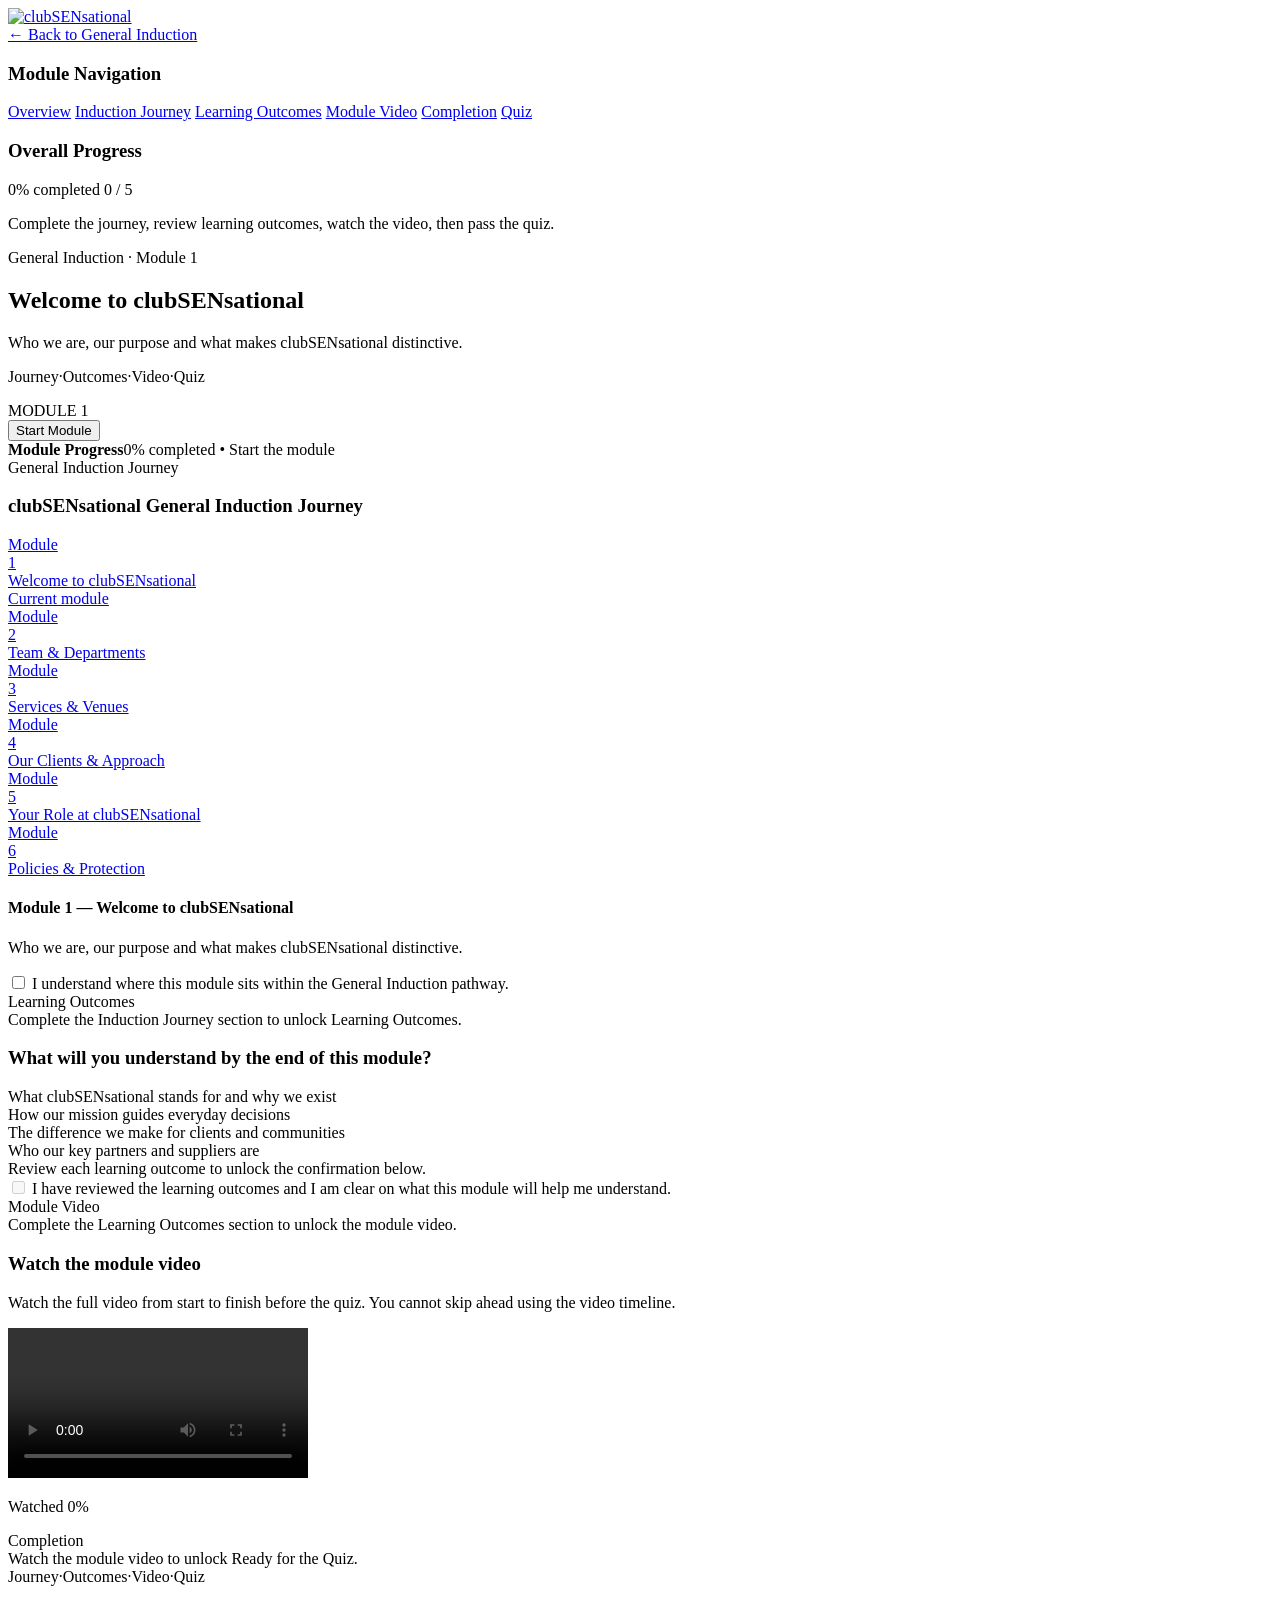
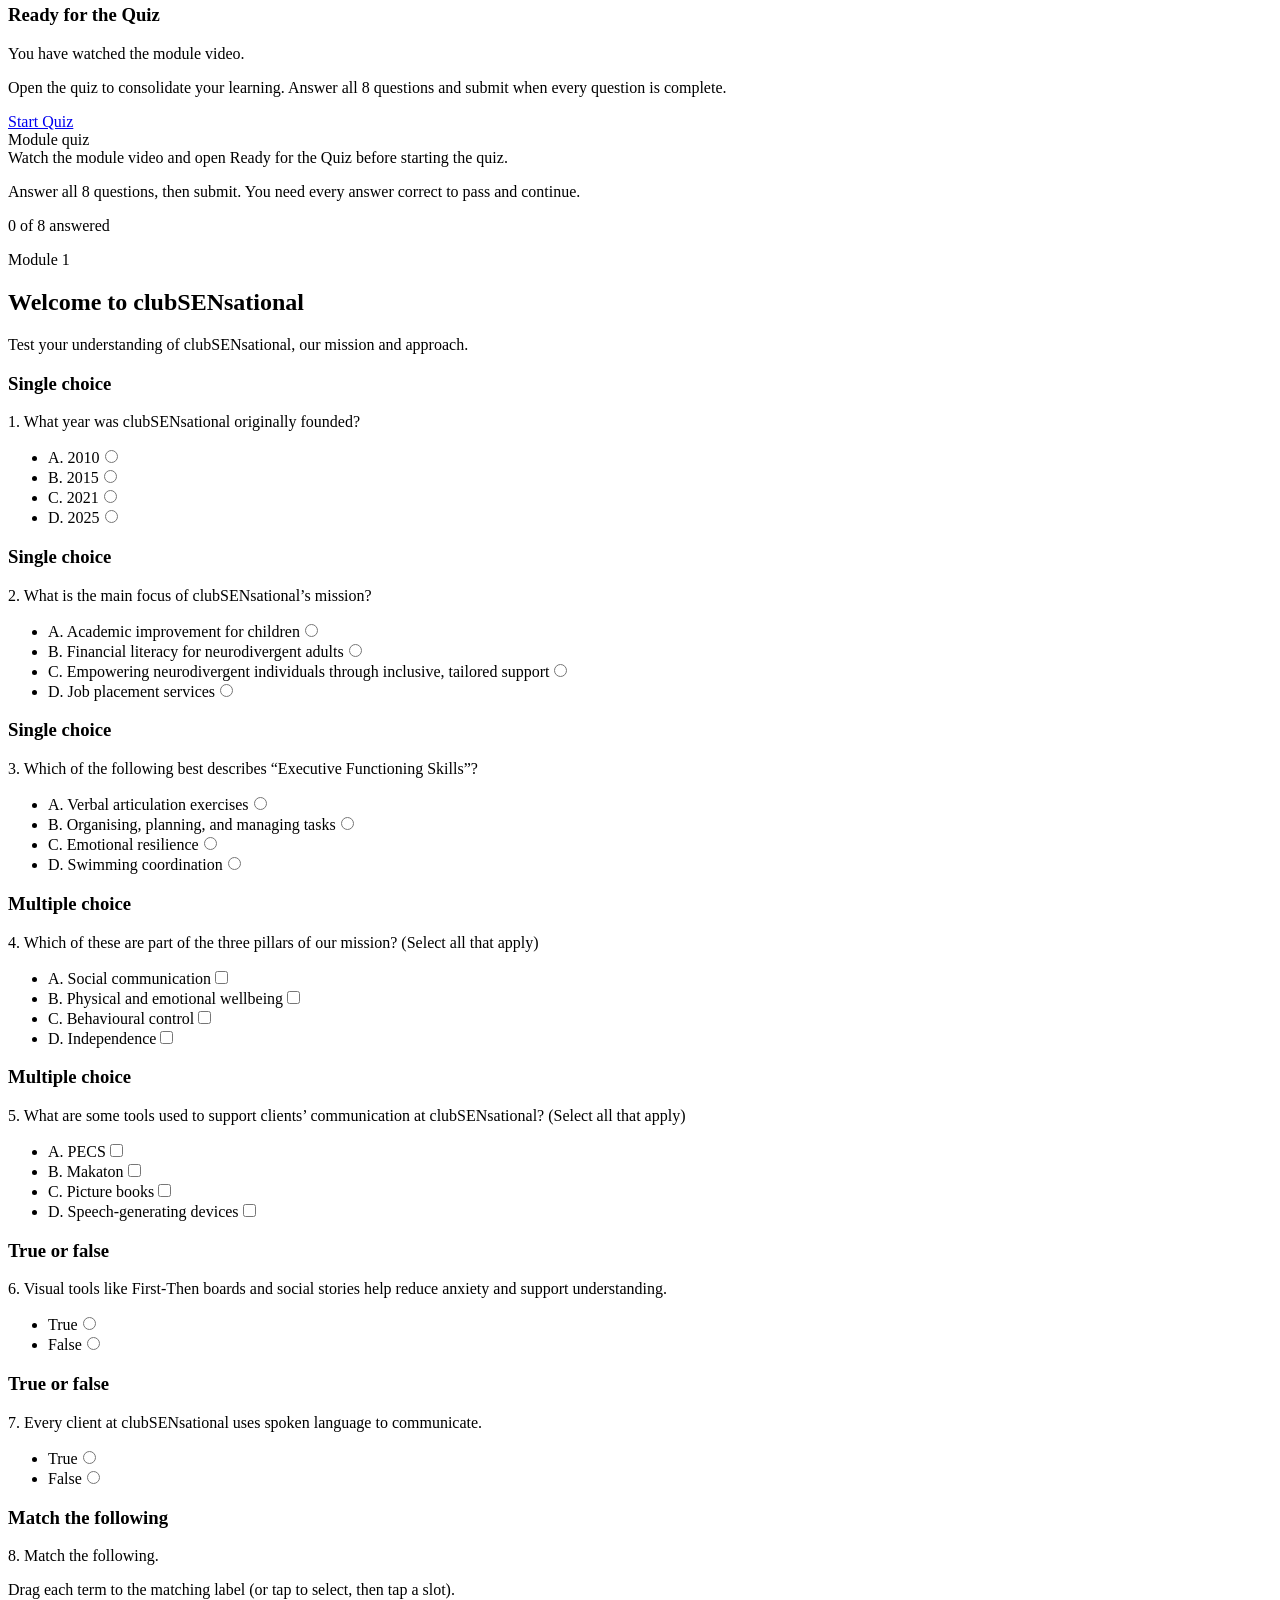
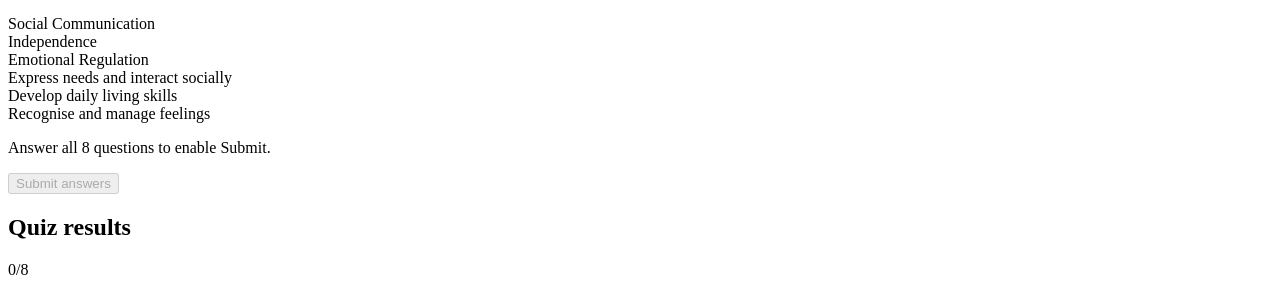
==== commit c02ae110: "Show only Watched percentage under module video. Remove the extra instructional sentence from the vi" ====
--- a/general-induction/modules/module-1/index.html
+++ b/general-induction/modules/module-1/index.html
@@ -193,7 +193,7 @@
           <p class="lead">Watch the full video from start to finish before the quiz. You cannot skip ahead using the video timeline.</p>
           <div class="module-video-shell">
             <video class="module-video" id="moduleVideo" controls playsinline preload="metadata" controlsList="nodownload" data-video-no-seek="1" src="/assets/videos/module-1.mp4"></video>
-            <p class="module-video-status" id="moduleVideoStatus">Video not completed yet.</p>
+            <p class="module-video-status" id="moduleVideoStatus">Watched 0%</p>
           </div>
           <label class="check-item clickable-progress video-complete-check" id="videoCompleteWrap" hidden>
             <input type="checkbox" class="overall-check" data-stage-check="video" id="videoCompleteCheck" disabled>
